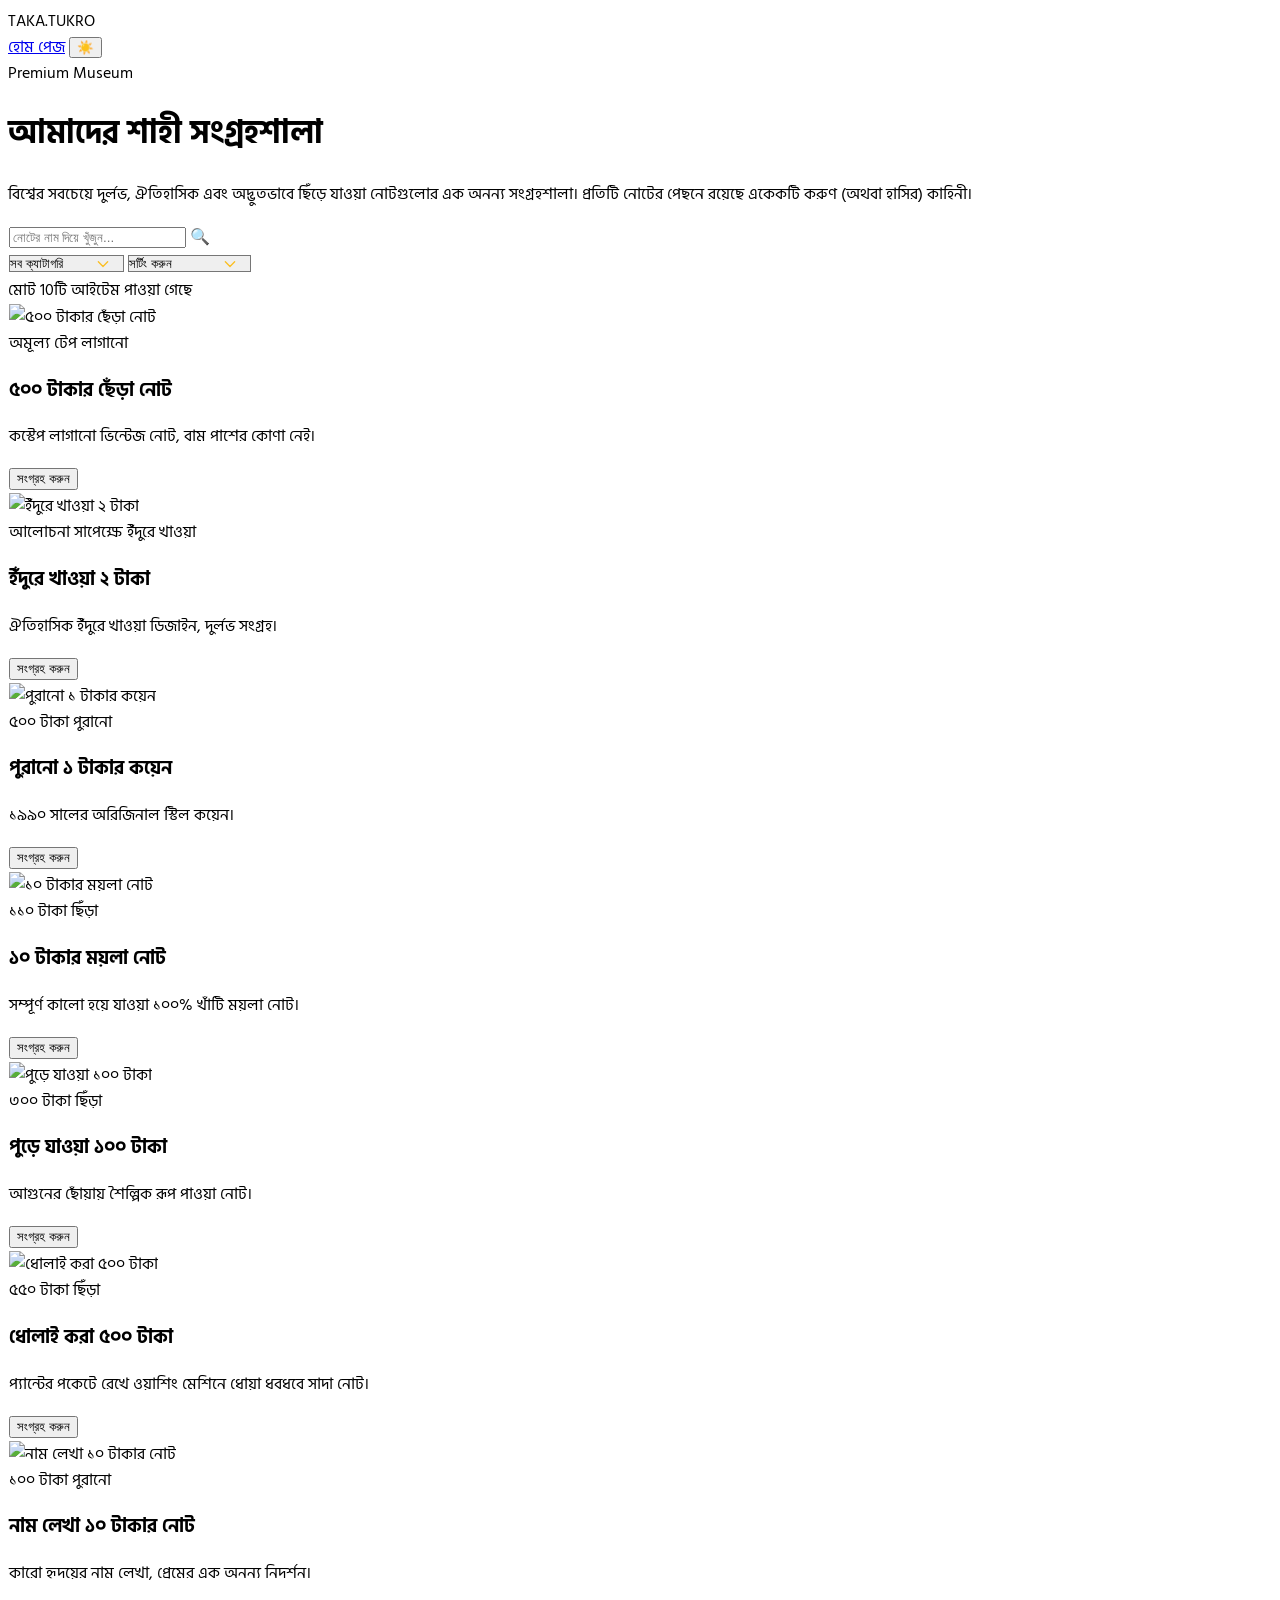
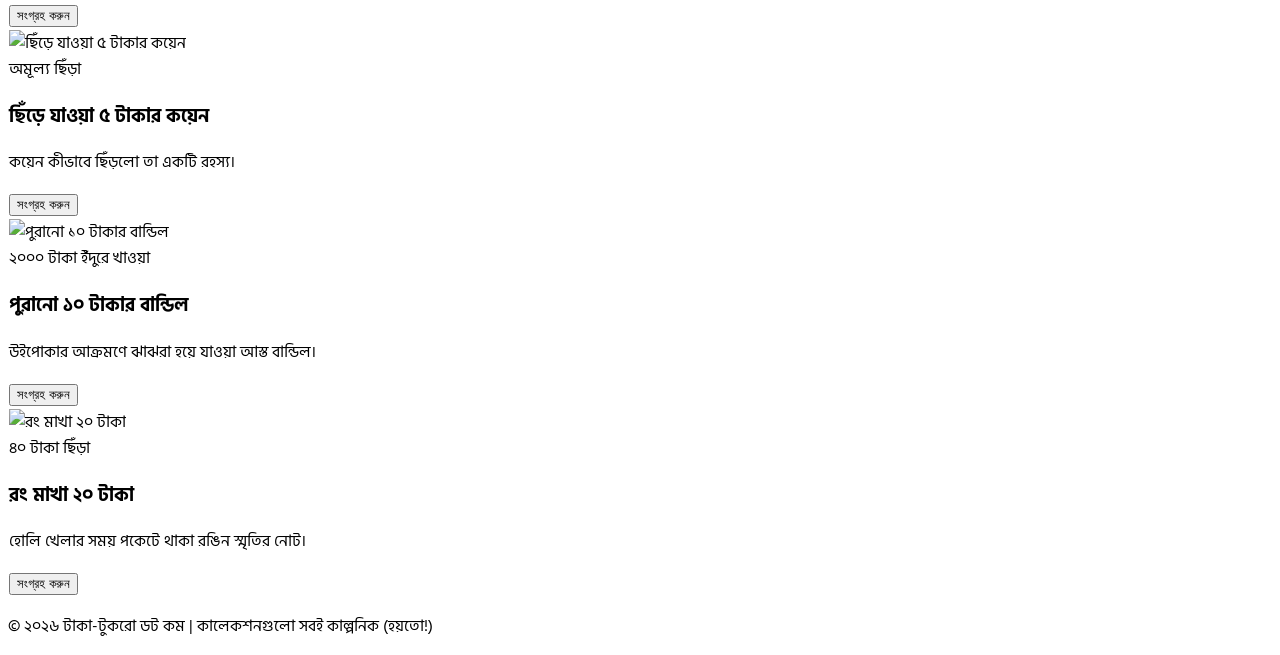
==== collection.html @ 0a69055e "search bar connect to collection" ====
<!doctype html>
<html lang="bn">
  <head>
    <meta charset="UTF-8" />
    <meta name="viewport" content="width=device-width, initial-scale=1.0" />
    <title>Taka Tukro - Collection</title>
    <script src="https://cdn.tailwindcss.com"></script>
    <link rel="stylesheet" href="style.css" />
    <style>
      @import url("https://fonts.googleapis.com/css2?family=Hind+Siliguri:wght@400;600;700&display=swap");
      body {
        font-family: "Hind Siliguri", sans-serif;
      }
    </style>
  </head>
  <body class="bg-[#0a0a0a] text-gray-200 transition-colors duration-300">
    <!-- Navigation -->
    <nav
      class="p-6 flex justify-between items-center border-b border-white/10 max-w-7xl mx-auto"
    >
      <div class="text-2xl font-bold tracking-tighter text-white">
        TAKA<span class="text-orange-500">.TUKRO</span>
      </div>
      <div class="flex items-center gap-6">
        <a
          href="index.html"
          class="hover:text-orange-500 transition text-sm font-medium"
          >হোম পেজ</a
        >
        <button
          id="theme-toggle"
          class="w-10 h-10 flex items-center justify-center rounded-full border border-white/10 hover:bg-white/10 transition text-xl"
          title="Toggle Theme"
        >
          ☀️
        </button>
      </div>
    </nav>

    <div class="max-w-7xl mx-auto p-8">
      <div class="mb-16 text-center">
        <span
          class="text-orange-500 font-bold uppercase tracking-widest text-xs"
          >Premium Museum</span
        >
        <h1 class="text-4xl md:text-5xl font-extrabold text-white mt-2 mb-4">
          আমাদের শাহী
          <span
            class="text-transparent bg-clip-text bg-gradient-to-r from-orange-400 to-red-600"
            >সংগ্রহশালা</span
          >
        </h1>
        <div class="w-24 h-1 bg-orange-500 mx-auto rounded-full"></div>
        <p
          class="text-gray-400 mt-6 max-w-xl mx-auto text-sm md:text-base leading-relaxed"
        >
          বিশ্বের সবচেয়ে দুর্লভ, ঐতিহাসিক এবং অদ্ভুতভাবে ছিঁড়ে যাওয়া নোটগুলোর এক
          অনন্য সংগ্রহশালা। প্রতিটি নোটের পেছনে রয়েছে একেকটি করুণ (অথবা হাসির)
          কাহিনী।
        </p>
      </div>

      <!-- Search and Filter Section -->
      <div
        class="mb-12 flex flex-col md:flex-row gap-4 items-center justify-between bg-white/5 p-6 rounded-2xl border border-white/10 glass-card"
      >
        <div class="relative w-full md:w-1/3">
          <input
            type="text"
            id="searchInput"
            placeholder="নোটের নাম দিয়ে খুঁজুন..."
            class="w-full bg-black/40 border border-white/10 rounded-xl px-4 py-3 pl-12 focus:border-orange-500 focus:ring-1 focus:ring-orange-500 outline-none transition text-white placeholder-gray-500"
          />
          <span class="absolute left-4 top-3.5 text-gray-500 text-xl">🔍</span>
        </div>

        <div class="flex flex-col md:flex-row gap-4 w-full md:w-auto">
          <select
            id="categoryFilter"
            class="bg-black/40 border border-white/10 rounded-xl px-6 py-3 focus:border-orange-500 outline-none transition text-gray-300 cursor-pointer hover:bg-black/60"
          >
            <option value="all" class="bg-gray-900">সব ক্যাটাগরি</option>
            <option value="ছিঁড়া">ছিঁড়া নোট</option>
            <option value="টেপ লাগানো">টেপ লাগানো</option>
            <option value="ইঁদুরে খাওয়া">ইঁদুরে খাওয়া</option>
            <option value="পুরানো">ঐতিহাসিক/পুরানো</option>
          </select>

          <select
            id="sortOrder"
            class="bg-black/40 border border-white/10 rounded-xl px-6 py-3 focus:border-orange-500 outline-none transition text-gray-300 cursor-pointer hover:bg-black/60"
          >
            <option value="default" class="bg-gray-900">সর্টিং করুন</option>
            <option value="lowToHigh">দাম: কম থেকে বেশি</option>
            <option value="highToLow">দাম: বেশি থেকে কম</option>
          </select>
        </div>
      </div>

      <!-- Results Count -->
      <div class="mb-6 text-gray-400 text-sm font-medium">
        মোট <span id="results-count" class="text-orange-500">০</span>টি আইটেম
        পাওয়া গেছে
      </div>

      <div
        id="collection-grid"
        class="grid grid-cols-1 sm:grid-cols-2 lg:grid-cols-3 xl:grid-cols-4 gap-6 md:gap-8"
      ></div>
    </div>

    <footer
      class="py-10 text-center border-t border-white/10 text-gray-500 mt-20"
    >
      <p>&copy; ২০২৬ টাকা-টুকরো ডট কম | কালেকশনগুলো সবই কাল্পনিক (হয়তো!)</p>
    </footer>

    <script src="script.js"></script>
    <script src="collection.js"></script>
  </body>
</html>
---- style.css ----
/* Custom Scrollbar */
::-webkit-scrollbar {
  width: 8px;
}
::-webkit-scrollbar-track {
  background: #0a0a0a;
}
::-webkit-scrollbar-thumb {
  background: #333;
  border-radius: 10px;
}
::-webkit-scrollbar-thumb:hover {
  background: #fbbf24;
}

/* Glass Card Effect */
.glass-card {
  background: rgba(255, 255, 255, 0.03);
  backdrop-filter: blur(10px);
  border: 1px solid rgba(255, 255, 255, 0.05);
  transition:
    transform 0.3s ease,
    box-shadow 0.3s ease;
}

.glass-card:hover {
  transform: translateY(-10px);
  box-shadow: 0 20px 40px rgba(0, 0, 0, 0.4);
  border-color: rgba(251, 191, 36, 0.3);
}

/* Owner Image Glow Animation */
.owner-glow {
  animation: glowing-border 3s infinite alternate;
}

@keyframes glowing-border {
  0% {
    box-shadow: 0 0 10px rgba(251, 191, 36, 0.4);
    border-color: #fbbf24;
  }
  100% {
    box-shadow:
      0 0 25px rgba(251, 191, 36, 0.8),
      0 0 50px rgba(245, 158, 11, 0.3);
    border-color: #f59e0b;
  }
}

/* Floating Advertisement Ticker */
.ad-ticker {
  background: #fbbf24;
  color: #000;
  overflow: hidden;
  white-space: nowrap;
  padding: 8px 0;
  font-size: 0.85rem;
  font-weight: 800;
  text-transform: uppercase;
  width: 100vw;
  position: relative;
  left: 50%;
  right: 50%;
  margin-left: -50vw;
  margin-right: -50vw;
}

.ad-ticker:hover {
  cursor: pointer;
}

.ad-ticker:hover .ad-content {
  animation-play-state: paused;
}

.ad-content {
  display: inline-block;
  animation: ad-scroll 35s linear infinite;
  will-change: transform;
}

@keyframes ad-scroll {
  0% {
    transform: translateX(100vw);
  }
  100% {
    transform: translateX(-100%);
  }
}

/* Custom Dropdown Styling */
select#filterDropdown {
  appearance: none;
  background-image: url("data:image/svg+xml,%3Csvg xmlns='http://www.w3.org/2000/svg' fill='none' viewBox='0 0 24 24' stroke='%23fbbf24'%3E%3Cpath stroke-linecap='round' stroke-linejoin='round' stroke-width='2' d='M19 9l-7 7-7-7'%3E%3C/path%3E%3C/svg%3E");
  background-repeat: no-repeat;
  background-position: right 1rem center;
  background-size: 1.5em;
  padding-right: 3rem;
}

select#filterDropdown option {
  background: #1a1a1a;
  color: white;
}

/* Light Mode Styles */
body.light-mode {
  background-color: #f8f9fa;
  color: #1a1a1a;
}

body.light-mode .text-white,
body.light-mode h1,
body.light-mode h2,
body.light-mode h3 {
  color: #1a1a1a;
}

body.light-mode .text-gray-400,
body.light-mode .text-gray-300 {
  color: #4b5563;
}

body.light-mode nav,
body.light-mode header,
body.light-mode footer,
body.light-mode .bg-gradient-to-r {
  background-color: #ffffff;
  border-color: rgba(0, 0, 0, 0.1);
  color: #1a1a1a;
}

body.light-mode .glass-card,
body.light-mode .bg-white\/5,
body.light-mode .bg-[#161616],
body.light-mode .bg-black\/50 {
  background: rgba(0, 0, 0, 0.03);
  border-color: rgba(0, 0, 0, 0.1);
  color: #1a1a1a;
}

body.light-mode input,
body.light-mode select {
  background-color: #f1f5f9;
  border-color: rgba(0, 0, 0, 0.1);
  color: #1a1a1a;
}

body.light-mode .border-white\/10,
body.light-mode .border-white\/20 {
  border-color: rgba(0, 0, 0, 0.1);
}

/* Animations */
@keyframes fadeIn {
  from {
    opacity: 0;
    transform: translateY(20px);
  }
  to {
    opacity: 1;
    transform: translateY(0);
  }
}

.animate-fadeIn {
  animation: fadeIn 0.6s cubic-bezier(0.16, 1, 0.3, 1) forwards;
}

/* Custom Select Appearance */
select {
  background-image: url("data:image/svg+xml,%3Csvg xmlns='http://www.w3.org/2000/svg' fill='none' viewBox='0 0 24 24' stroke='%23fbbf24'%3E%3Cpath stroke-linecap='round' stroke-linejoin='round' stroke-width='2' d='M19 9l-7 7-7-7'%3E%3C/path%3E%3C/svg%3E");
  background-repeat: no-repeat;
  background-position: right 0.75rem center;
  background-size: 1rem;
  padding-right: 2.5rem !important;
  appearance: none;
}
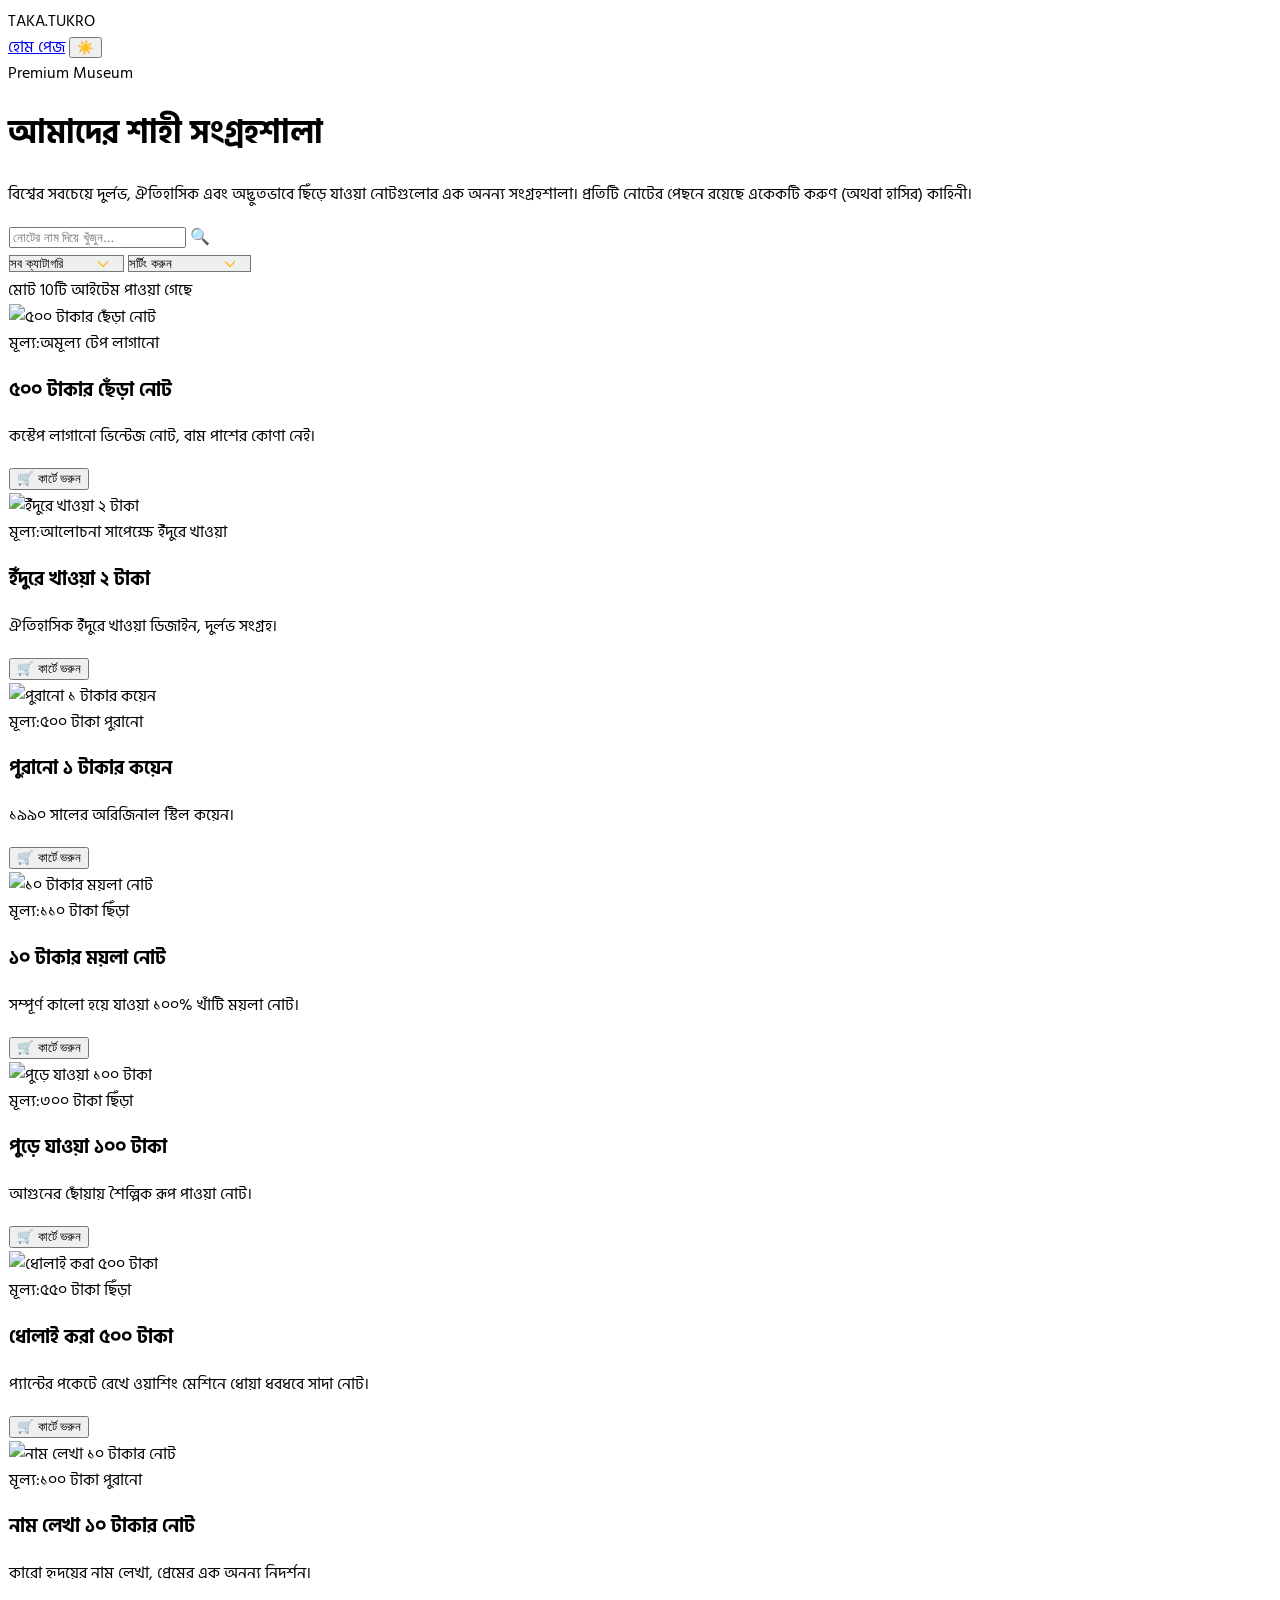
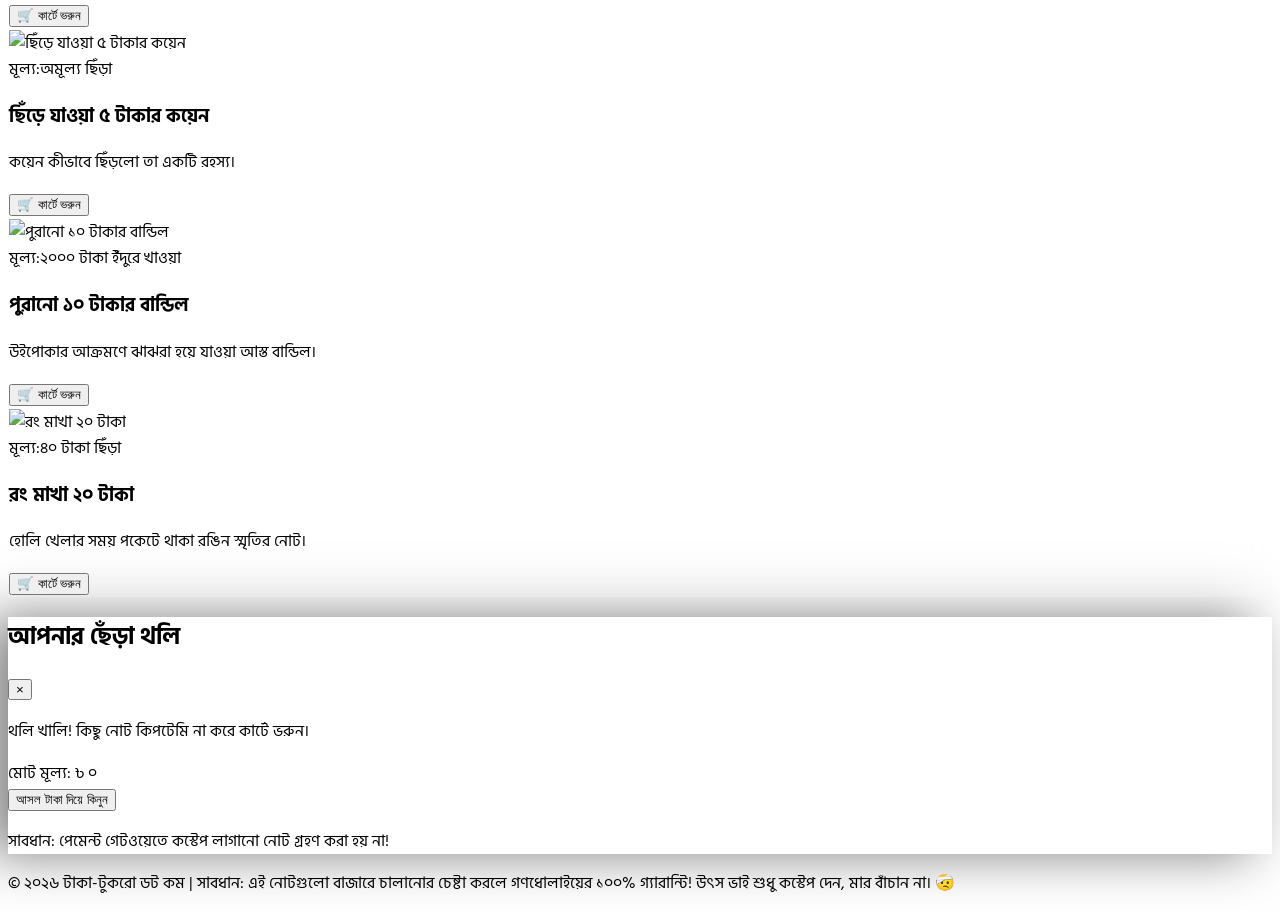
==== commit 8df133b7: "cart added" ====
--- a/collection.html
+++ b/collection.html
@@ -109,10 +109,50 @@
       ></div>
     </div>
 
+    <!-- Cart Sidebar/Drawer -->
+    <div
+      id="cart-drawer"
+      class="fixed right-0 top-0 h-full w-80 bg-black/95 backdrop-blur-xl border-l border-white/10 z-[60] transform translate-x-full transition-transform duration-500 p-6 flex flex-col"
+    >
+      <div class="flex justify-between items-center mb-8">
+        <h2 class="text-xl font-bold text-white">আপনার ছেঁড়া থলি</h2>
+        <button
+          onclick="toggleCart()"
+          class="text-2xl text-gray-400 hover:text-white"
+        >
+          &times;
+        </button>
+      </div>
+      <div id="cart-items" class="flex-grow overflow-y-auto space-y-4 mb-6">
+        <p class="text-gray-500 text-center py-10 italic">
+          থলি খালি! কিছু নোট কিপটেমি না করে কার্টে ভরুন।
+        </p>
+      </div>
+      <div class="border-t border-white/10 pt-6">
+        <div class="flex justify-between mb-4">
+          <span class="text-gray-400">মোট মূল্য:</span>
+          <span id="cart-total" class="text-orange-500 font-bold">৳ ০</span>
+        </div>
+        <button
+          onclick="checkoutCart()"
+          class="w-full py-4 bg-orange-500 text-black font-black rounded-xl hover:bg-orange-400 transition shadow-[0_0_20px_rgba(249,115,22,0.2)]"
+        >
+          আসল টাকা দিয়ে কিনুন
+        </button>
+        <p class="text-[10px] text-gray-500 mt-3 text-center italic">
+          সাবধান: পেমেন্ট গেটওয়েতে কস্টেপ লাগানো নোট গ্রহণ করা হয় না!
+        </p>
+      </div>
+    </div>
+
     <footer
       class="py-10 text-center border-t border-white/10 text-gray-500 mt-20"
     >
-      <p>&copy; ২০২৬ টাকা-টুকরো ডট কম | কালেকশনগুলো সবই কাল্পনিক (হয়তো!)</p>
+      <p>
+        &copy; ২০২৬ টাকা-টুকরো ডট কম | সাবধান: এই নোটগুলো বাজারে চালানোর চেষ্টা
+        করলে গণধোলাইয়ের ১০০% গ্যারান্টি! উৎস ভাই শুধু কস্টেপ দেন, মার বাঁচান না।
+        🤕
+      </p>
     </footer>
 
     <script src="script.js"></script>
--- a/style.css
+++ b/style.css
@@ -176,3 +176,13 @@
   padding-right: 2.5rem !important;
   appearance: none;
 }
+
+/* Cart Drawer Custom Styles */
+#cart-drawer {
+  box-shadow: -20px 0 50px rgba(0, 0, 0, 0.5);
+}
+
+/* Price badge hover animation */
+.glass-card:hover .absolute.top-4.right-4 {
+  transform: scale(1.1) rotate(-5deg);
+}
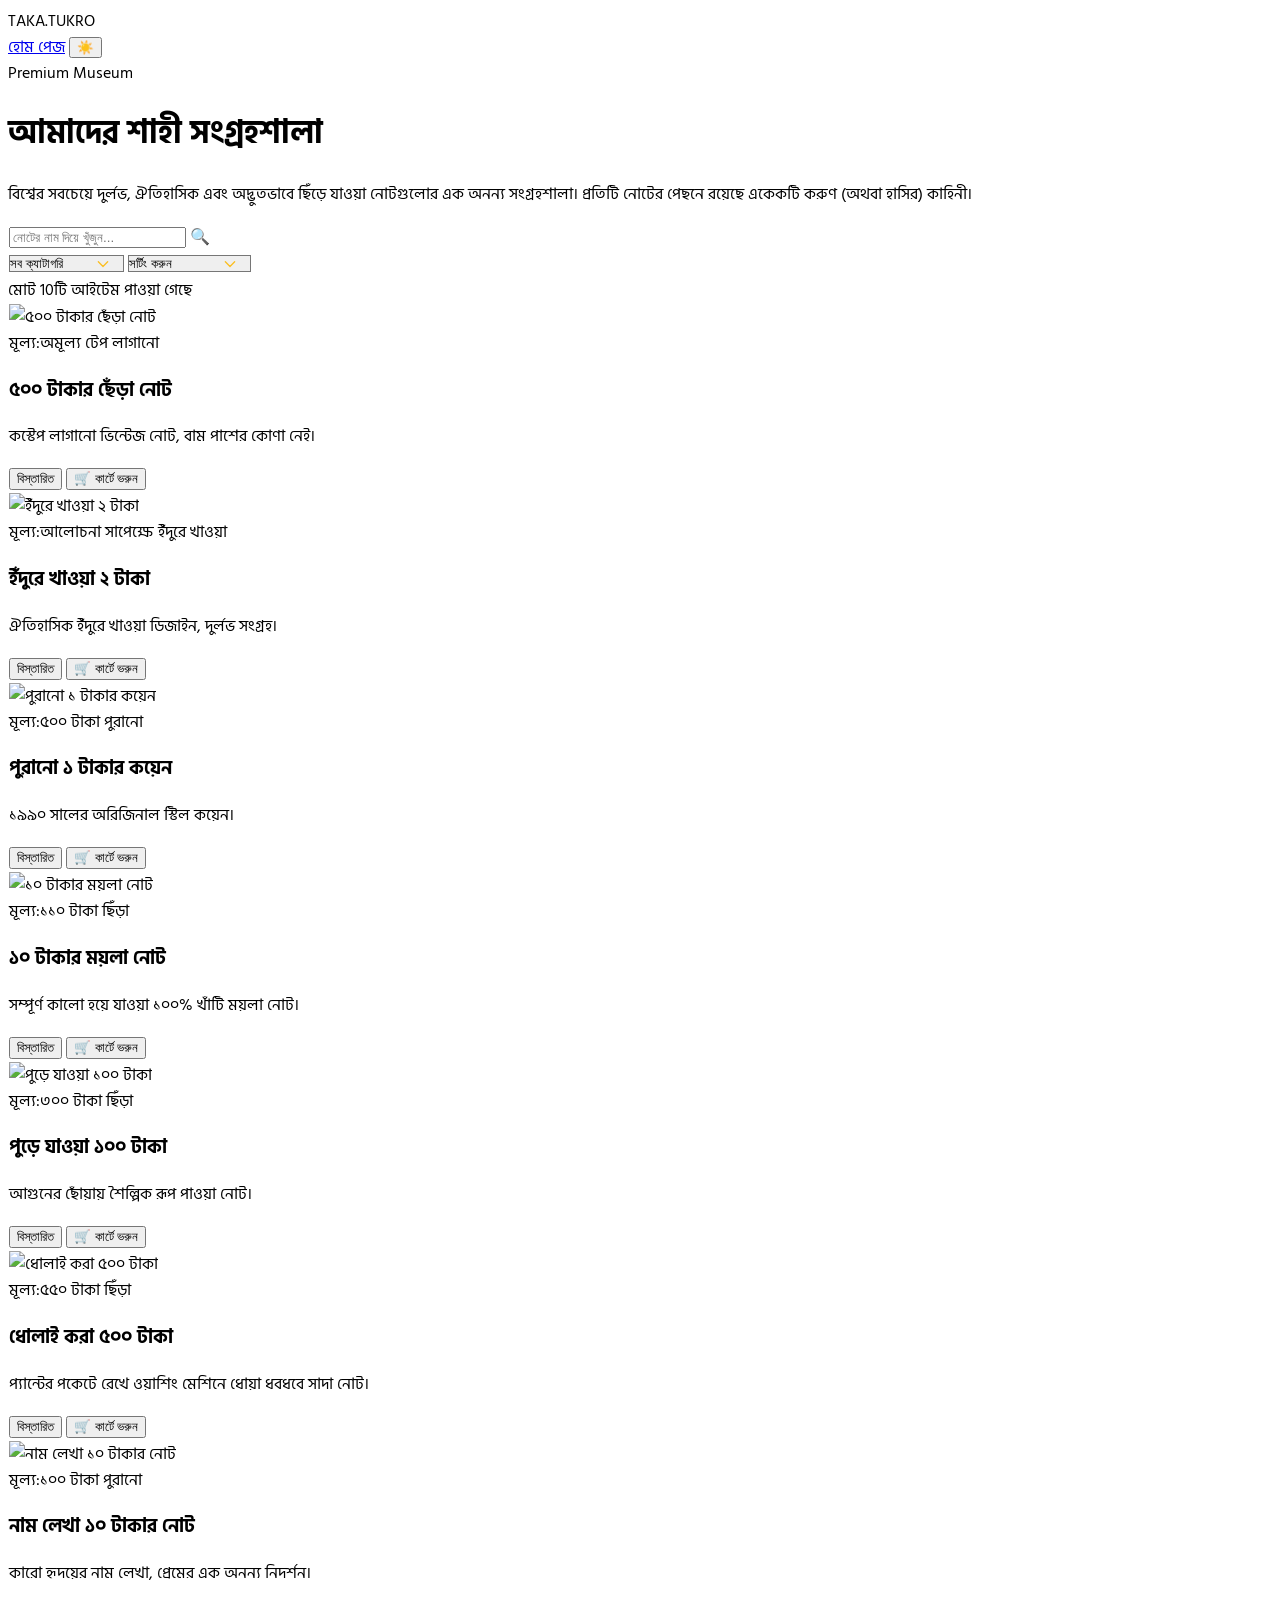
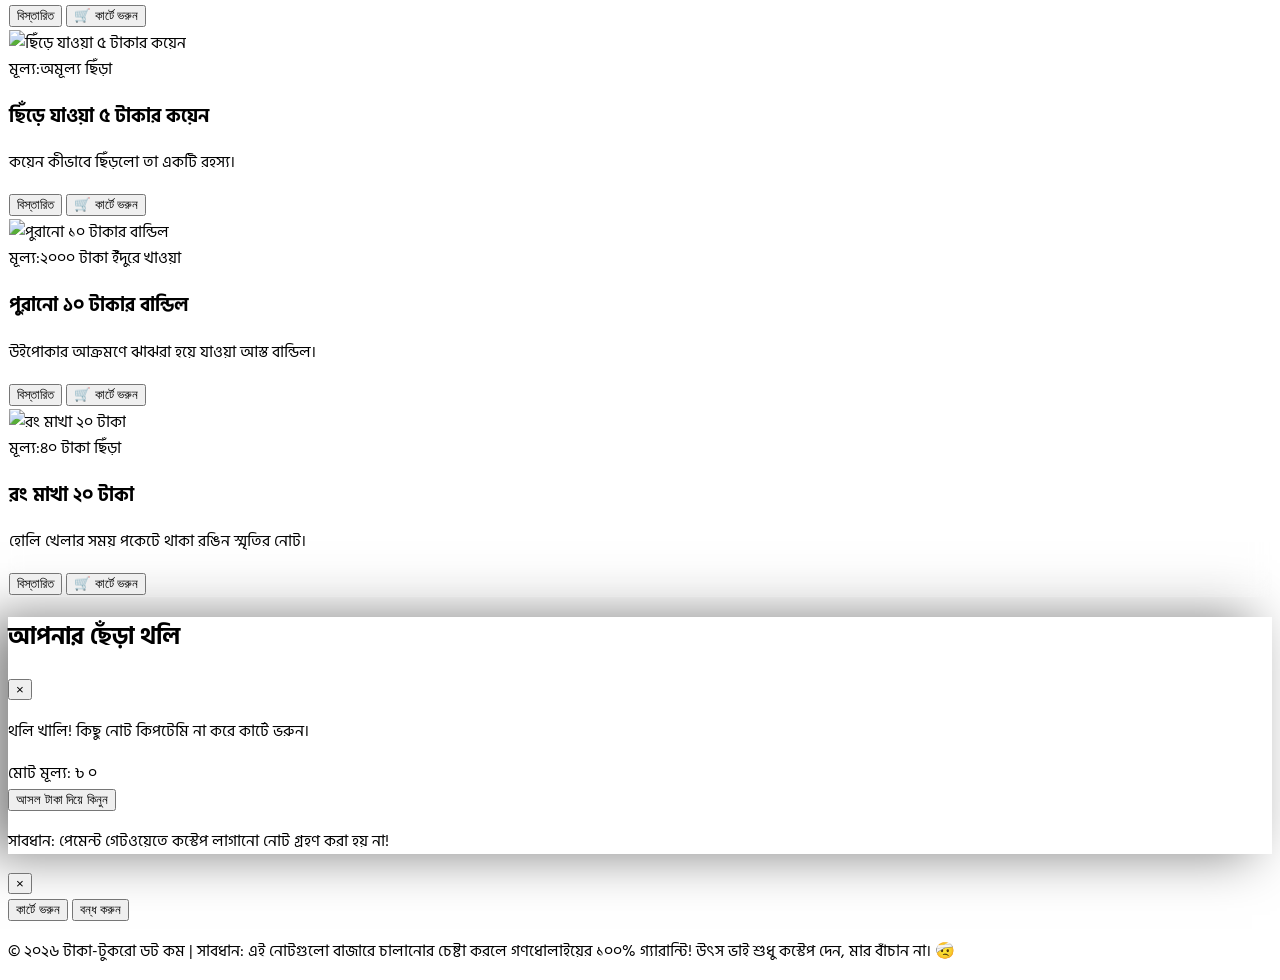
==== commit a02ec1e4: "details added" ====
--- a/collection.html
+++ b/collection.html
@@ -145,6 +145,40 @@
       </div>
     </div>
 
+    <!-- Details Modal -->
+    <div
+      id="details-modal"
+      class="fixed inset-0 bg-black/90 backdrop-blur-md z-[100] hidden flex items-center justify-center p-6"
+    >
+      <div
+        class="bg-gray-900 border border-white/10 rounded-3xl max-w-lg w-full p-8 relative shadow-2xl animate-fadeIn"
+      >
+        <button
+          onclick="closeDetailsModal()"
+          class="absolute top-4 right-4 text-gray-400 hover:text-white text-3xl transition"
+        >
+          &times;
+        </button>
+        <div id="details-content" class="text-center">
+          <!-- Content will be injected by JS -->
+        </div>
+        <div class="mt-8 pt-6 border-t border-white/5 flex gap-4">
+          <button
+            id="modal-add-btn"
+            class="flex-grow py-3 bg-orange-500 text-black font-bold rounded-xl hover:bg-orange-400 transition"
+          >
+            কার্টে ভরুন
+          </button>
+          <button
+            onclick="closeDetailsModal()"
+            class="px-6 py-3 bg-white/5 text-white font-bold rounded-xl hover:bg-white/10 transition"
+          >
+            বন্ধ করুন
+          </button>
+        </div>
+      </div>
+    </div>
+
     <footer
       class="py-10 text-center border-t border-white/10 text-gray-500 mt-20"
     >
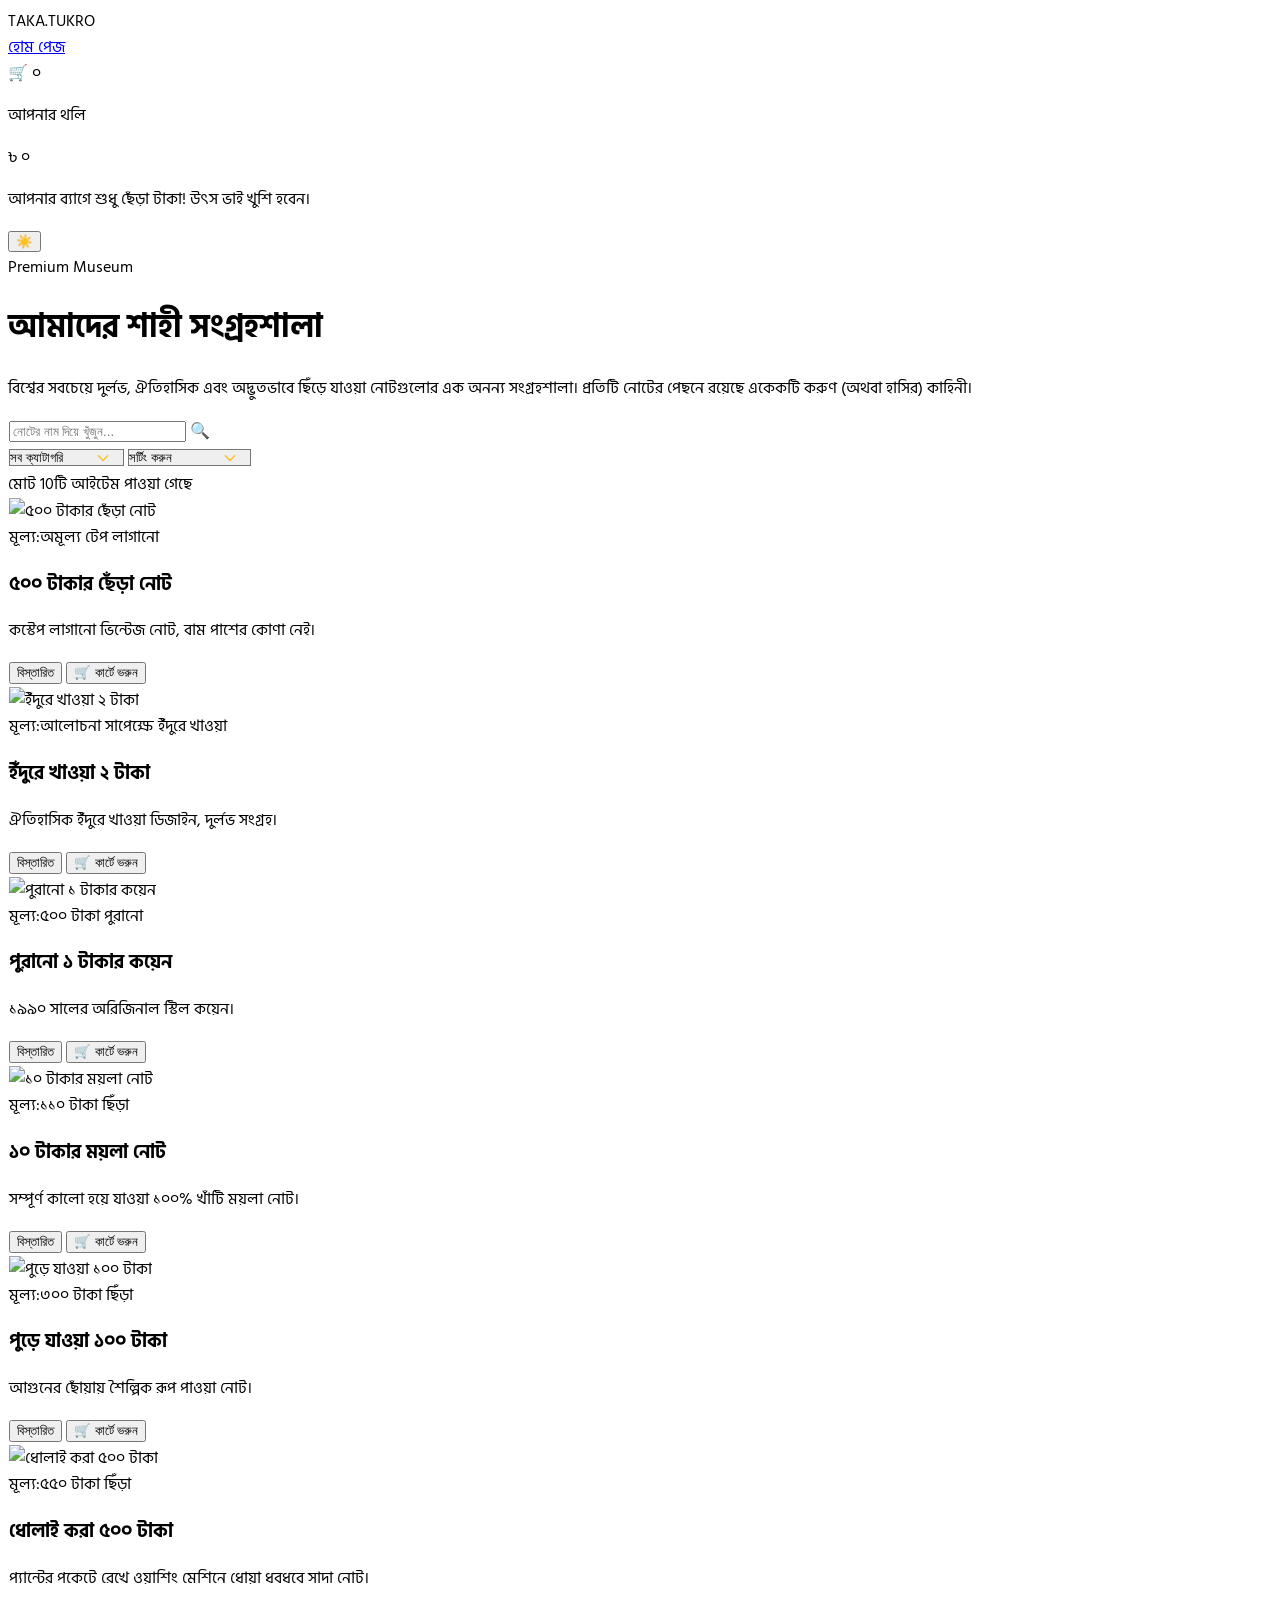
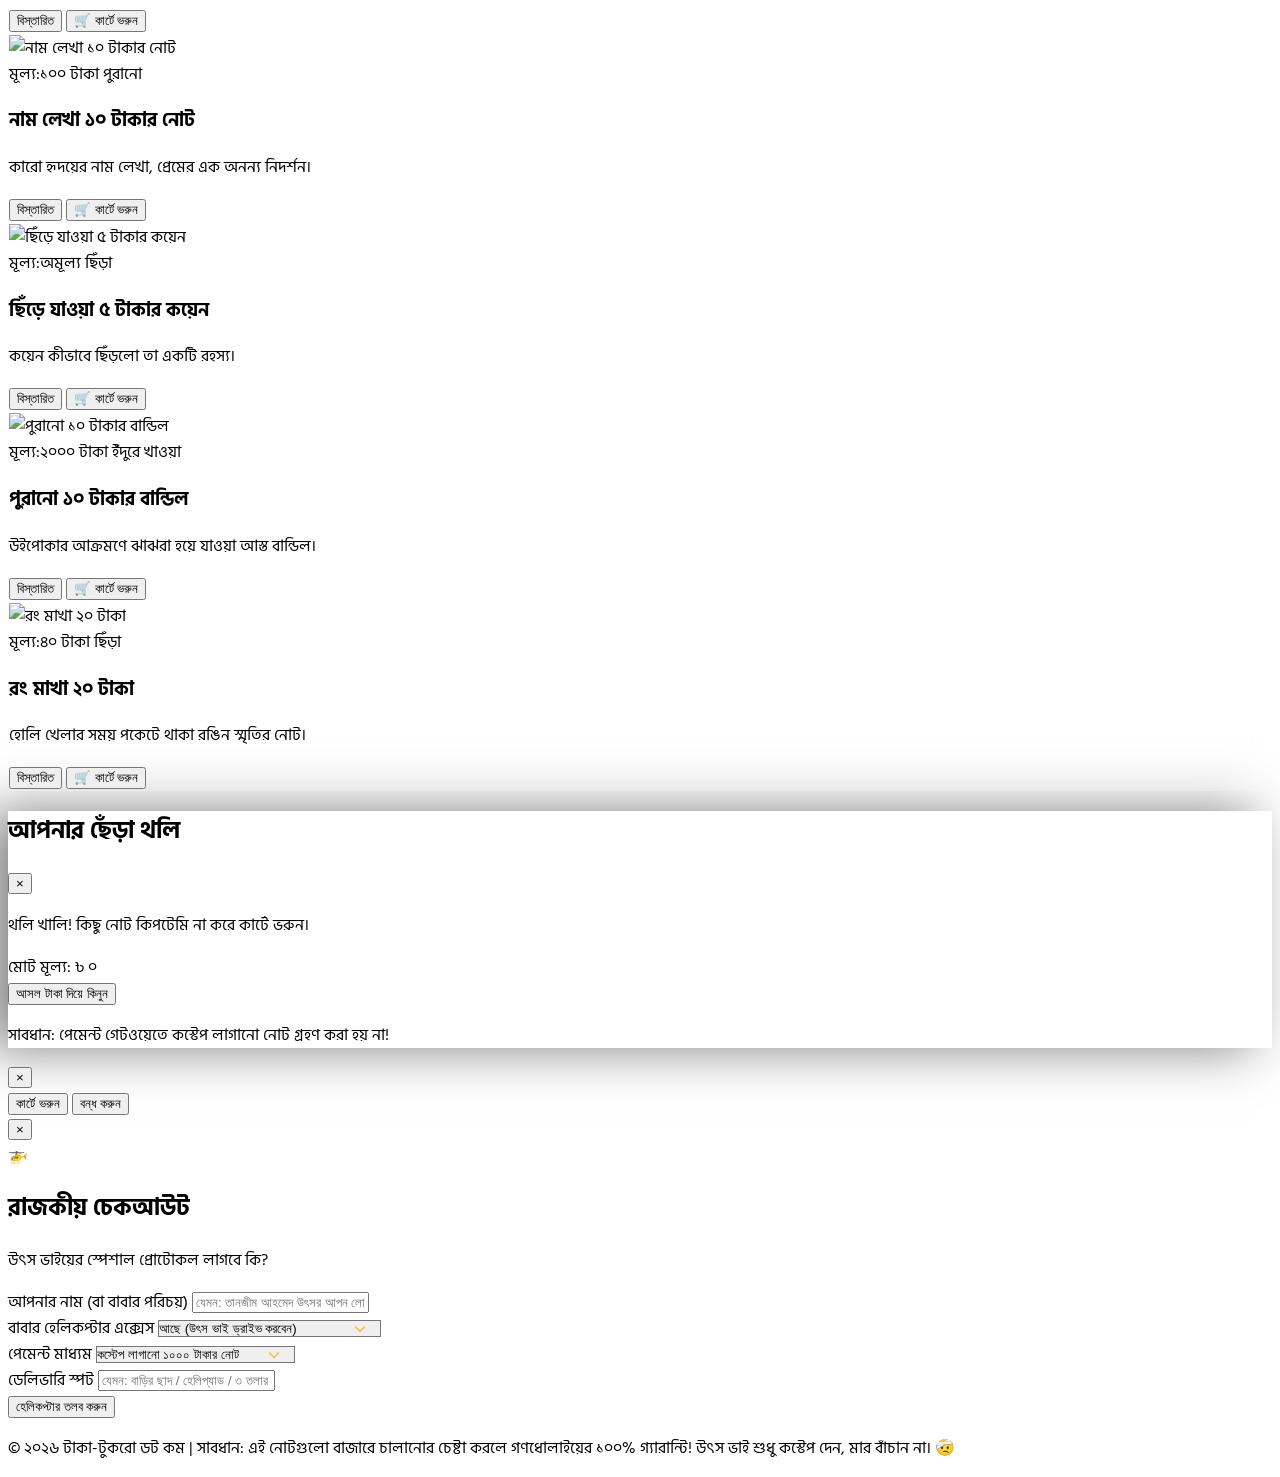
==== commit c79f39fc: "cart option added and fixed" ====
--- a/collection.html
+++ b/collection.html
@@ -27,6 +27,38 @@
           class="hover:text-orange-500 transition text-sm font-medium"
           >হোম পেজ</a
         >
+
+        <!-- Cart Status in Nav -->
+        <div
+          class="flex items-center gap-3 bg-white/5 px-4 py-2 rounded-full border border-white/10 cursor-pointer hover:bg-white/10 transition group relative"
+          onclick="toggleCart()"
+        >
+          <div class="relative">
+            <span class="text-xl">🛒</span>
+            <span
+              id="cart-count"
+              class="absolute -top-2 -right-2 bg-orange-600 text-white text-[10px] w-5 h-5 flex items-center justify-center rounded-full font-bold group-hover:scale-110 transition"
+              >০</span
+            >
+          </div>
+          <div class="hidden sm:block leading-none">
+            <p
+              class="text-[9px] text-gray-500 uppercase font-black tracking-widest mb-0.5"
+            >
+              আপনার থলি
+            </p>
+            <p id="nav-total" class="text-xs font-bold text-orange-500">৳ ০</p>
+          </div>
+          <!-- Cart Tooltip -->
+          <div
+            class="absolute top-12 right-0 w-64 bg-gray-900 border border-white/10 p-4 rounded-xl shadow-2xl hidden group-hover:block z-50"
+          >
+            <p class="text-xs text-gray-400">
+              আপনার ব্যাগে শুধু ছেঁড়া টাকা! উৎস ভাই খুশি হবেন।
+            </p>
+          </div>
+        </div>
+
         <button
           id="theme-toggle"
           class="w-10 h-10 flex items-center justify-center rounded-full border border-white/10 hover:bg-white/10 transition text-xl"
@@ -179,6 +211,96 @@
       </div>
     </div>
 
+    <!-- Checkout Modal -->
+    <div
+      id="checkout-modal"
+      class="fixed inset-0 bg-black/90 backdrop-blur-md z-[110] hidden flex items-center justify-center p-6 overflow-y-auto"
+    >
+      <div
+        class="bg-gray-900 border border-orange-500/30 rounded-3xl max-w-lg w-full p-8 relative shadow-2xl animate-fadeIn my-auto"
+      >
+        <button
+          onclick="closeCheckoutModal()"
+          class="absolute top-4 right-4 text-gray-400 hover:text-white text-3xl transition"
+        >
+          &times;
+        </button>
+        <div class="text-center mb-6">
+          <span class="text-4xl">🚁</span>
+          <h2 class="text-2xl font-bold text-white mt-2">রাজকীয় চেকআউট</h2>
+          <p class="text-gray-400 text-sm italic">
+            উৎস ভাইয়ের স্পেশাল প্রোটোকল লাগবে কি?
+          </p>
+        </div>
+        <form
+          id="checkout-form"
+          onsubmit="submitCheckoutForm(event)"
+          class="space-y-4"
+        >
+          <div>
+            <label class="block text-xs font-medium text-gray-400 mb-1"
+              >আপনার নাম (বা বাবার পরিচয়)</label
+            >
+            <input
+              type="text"
+              required
+              placeholder="যেমন: তানজীম আহমেদ উৎসর আপন লোক"
+              class="w-full bg-black/50 border border-white/10 rounded-xl px-4 py-3 focus:border-orange-500 outline-none transition text-white text-sm"
+            />
+          </div>
+          <div>
+            <label class="block text-xs font-medium text-gray-400 mb-1"
+              >বাবার হেলিকপ্টার এক্সেস</label
+            >
+            <select
+              required
+              class="w-full bg-black/50 border border-white/10 rounded-xl px-4 py-3 focus:border-orange-500 outline-none transition text-gray-300 text-sm"
+            >
+              <option value="yes">আছে (উৎস ভাই ড্রাইভ করবেন)</option>
+              <option value="gift">নাই, কিন্তু উৎস ভাই গিফট করবে বলছেন</option>
+              <option value="no">নাই (আমি অনেক গরিব, রিকশায় পাঠাইয়েন)</option>
+            </select>
+          </div>
+          <div>
+            <label class="block text-xs font-medium text-gray-400 mb-1"
+              >পেমেন্ট মাধ্যম</label
+            >
+            <select
+              required
+              class="w-full bg-black/50 border border-white/10 rounded-xl px-4 py-3 focus:border-orange-500 outline-none transition text-gray-300 text-sm"
+            >
+              <option value="tape" class="bg-gray-900">
+                কস্টেপ লাগানো ১০০০ টাকার নোট
+              </option>
+              <option value="bite" class="bg-gray-900">
+                বিলাতি কুত্তায় কামড়ানো ৫০০ টাকা
+              </option>
+              <option value="real" class="bg-gray-900">
+                আসল টাকা (সরি, আমি অনেক বোরিং)
+              </option>
+            </select>
+          </div>
+          <div>
+            <label class="block text-xs font-medium text-gray-400 mb-1"
+              >ডেলিভারি স্পট</label
+            >
+            <input
+              type="text"
+              required
+              placeholder="যেমন: বাড়ির ছাদ / হেলিপ্যাড / ৩ তলার জানালা"
+              class="w-full bg-black/50 border border-white/10 rounded-xl px-4 py-3 focus:border-orange-500 outline-none transition text-white text-sm"
+            />
+          </div>
+          <button
+            type="submit"
+            class="w-full py-4 bg-orange-500 text-black font-black rounded-xl hover:bg-orange-400 transition shadow-[0_0_20px_rgba(249,115,22,0.3)] mt-4"
+          >
+            হেলিকপ্টার তলব করুন
+          </button>
+        </form>
+      </div>
+    </div>
+
     <footer
       class="py-10 text-center border-t border-white/10 text-gray-500 mt-20"
     >
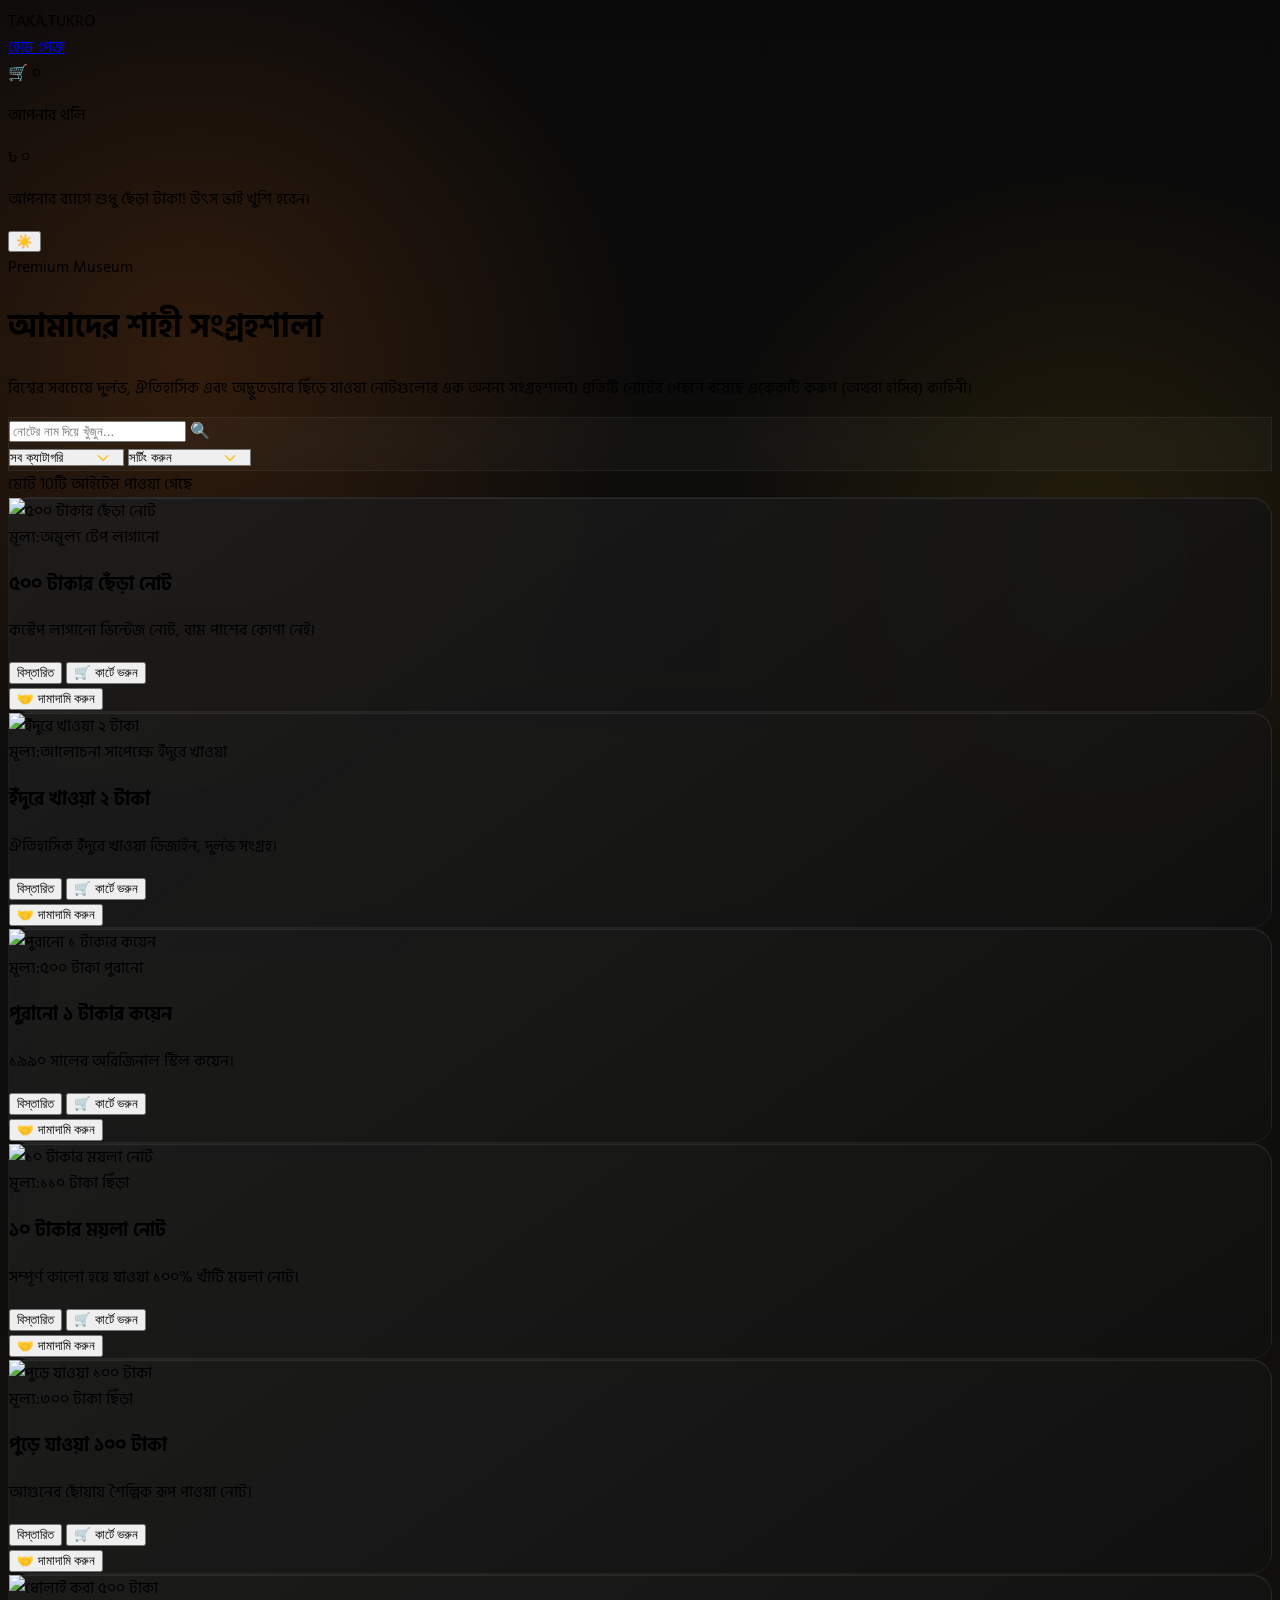
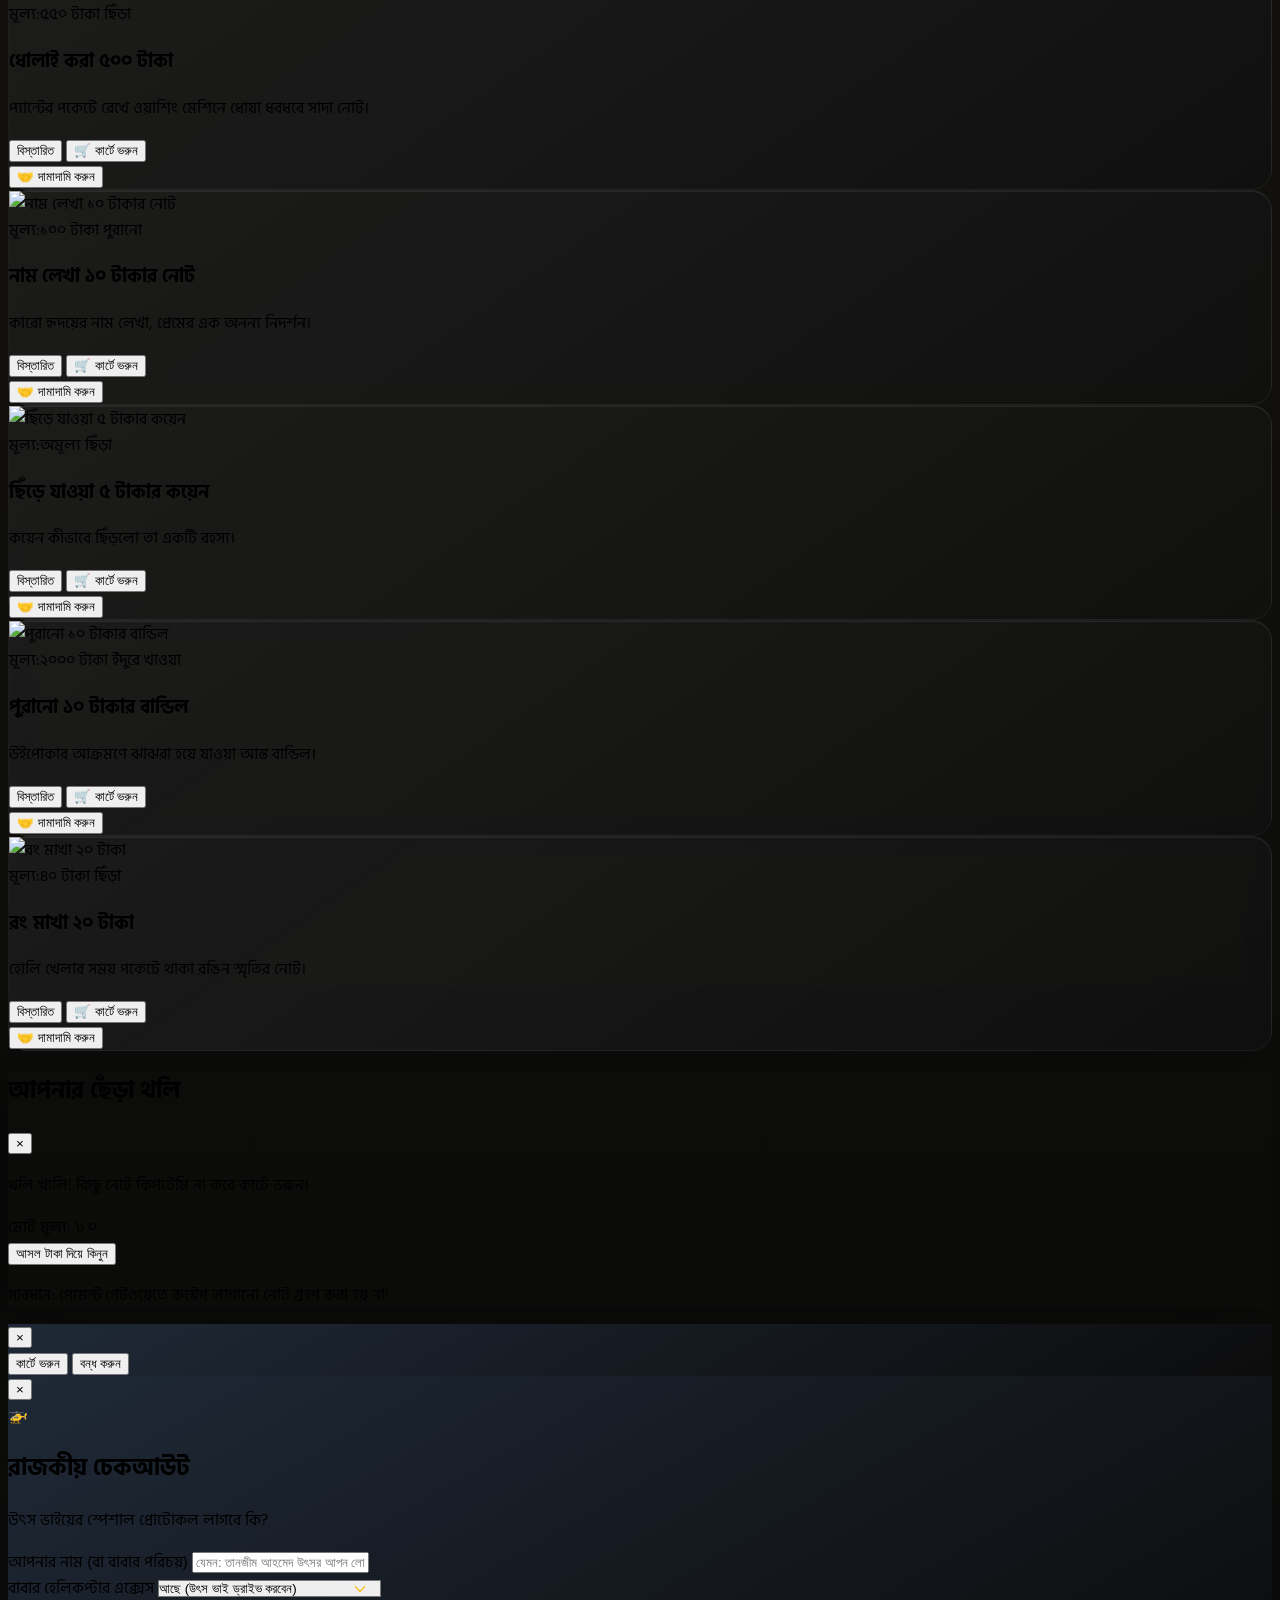
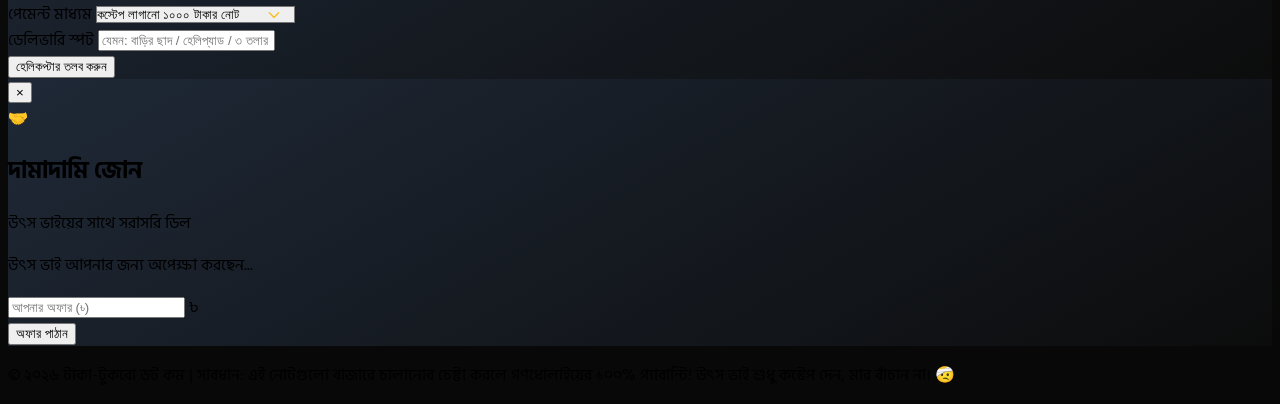
==== commit e8247e8b: "Haggling section added" ====
--- a/collection.html
+++ b/collection.html
@@ -16,12 +16,12 @@
   <body class="bg-[#0a0a0a] text-gray-200 transition-colors duration-300">
     <!-- Navigation -->
     <nav
-      class="p-6 flex justify-between items-center border-b border-white/10 max-w-7xl mx-auto"
+      class="sticky top-0 z-50 px-4 sm:px-6 py-4 flex justify-between items-center border-b border-white/10 max-w-7xl mx-auto bg-black/70 backdrop-blur-xl"
     >
       <div class="text-2xl font-bold tracking-tighter text-white">
         TAKA<span class="text-orange-500">.TUKRO</span>
       </div>
-      <div class="flex items-center gap-6">
+      <div class="flex items-center gap-3 sm:gap-6">
         <a
           href="index.html"
           class="hover:text-orange-500 transition text-sm font-medium"
@@ -69,8 +69,8 @@
       </div>
     </nav>
 
-    <div class="max-w-7xl mx-auto p-8">
-      <div class="mb-16 text-center">
+    <div class="max-w-7xl mx-auto px-4 sm:px-6 lg:px-8 py-10">
+      <div class="mb-12 md:mb-16 text-center">
         <span
           class="text-orange-500 font-bold uppercase tracking-widest text-xs"
           >Premium Museum</span
@@ -84,7 +84,7 @@
         </h1>
         <div class="w-24 h-1 bg-orange-500 mx-auto rounded-full"></div>
         <p
-          class="text-gray-400 mt-6 max-w-xl mx-auto text-sm md:text-base leading-relaxed"
+          class="text-gray-400 mt-6 max-w-2xl mx-auto text-sm md:text-base leading-relaxed"
         >
           বিশ্বের সবচেয়ে দুর্লভ, ঐতিহাসিক এবং অদ্ভুতভাবে ছিঁড়ে যাওয়া নোটগুলোর এক
           অনন্য সংগ্রহশালা। প্রতিটি নোটের পেছনে রয়েছে একেকটি করুণ (অথবা হাসির)
@@ -94,7 +94,7 @@
 
       <!-- Search and Filter Section -->
       <div
-        class="mb-12 flex flex-col md:flex-row gap-4 items-center justify-between bg-white/5 p-6 rounded-2xl border border-white/10 glass-card"
+        class="mb-10 flex flex-col md:flex-row gap-4 items-center justify-between bg-white/5 p-4 sm:p-6 rounded-2xl border border-white/10 glass-card shadow-2xl shadow-black/20"
       >
         <div class="relative w-full md:w-1/3">
           <input
@@ -137,7 +137,7 @@
 
       <div
         id="collection-grid"
-        class="grid grid-cols-1 sm:grid-cols-2 lg:grid-cols-3 xl:grid-cols-4 gap-6 md:gap-8"
+          class="grid grid-cols-1 sm:grid-cols-2 lg:grid-cols-3 xl:grid-cols-4 gap-6 md:gap-8"
       ></div>
     </div>
 
@@ -180,10 +180,10 @@
     <!-- Details Modal -->
     <div
       id="details-modal"
-      class="fixed inset-0 bg-black/90 backdrop-blur-md z-[100] hidden flex items-center justify-center p-6"
-    >
-      <div
-        class="bg-gray-900 border border-white/10 rounded-3xl max-w-lg w-full p-8 relative shadow-2xl animate-fadeIn"
+      class="fixed inset-0 bg-black/90 backdrop-blur-md z-[100] hidden flex items-center justify-center p-6 overflow-y-auto"
+    >
+      <div
+        class="bg-gray-900 border border-white/10 rounded-3xl max-w-lg w-full p-8 relative shadow-2xl animate-fadeIn my-auto"
       >
         <button
           onclick="closeDetailsModal()"
@@ -301,6 +301,58 @@
       </div>
     </div>
 
+    <!-- Haggle Modal -->
+    <div
+      id="haggle-modal"
+      aria-hidden="true"
+      class="fixed inset-0 bg-black/95 backdrop-blur-xl z-[120] hidden items-center justify-center p-4 sm:p-6"
+    >
+      <div
+        class="bg-gray-900 border-2 border-yellow-500/80 rounded-3xl max-w-md w-full p-5 sm:p-8 relative shadow-[0_0_50px_rgba(234,179,8,0.3)] animate-fadeIn"
+      >
+        <button
+          onclick="closeHaggleModal()"
+          class="absolute top-4 right-4 text-gray-400 hover:text-white text-3xl transition"
+        >
+          &times;
+        </button>
+        <div class="text-center mb-6">
+          <span class="text-4xl">🤝</span>
+          <h2 class="text-2xl font-bold text-white mt-2">দামাদামি জোন</h2>
+          <p
+            class="text-yellow-500 text-xs font-bold uppercase tracking-widest mt-1"
+          >
+            উৎস ভাইয়ের সাথে সরাসরি ডিল
+          </p>
+        </div>
+        <div
+          id="haggle-chat"
+          class="bg-black/50 rounded-2xl p-4 h-56 overflow-y-auto mb-6 text-sm space-y-3 border border-white/5 scroll-smooth"
+        >
+          <p class="text-gray-400 italic">
+            উৎস ভাই আপনার জন্য অপেক্ষা করছেন...
+          </p>
+        </div>
+        <div class="space-y-4">
+          <div class="relative">
+            <input
+              type="number"
+              id="haggle-offer"
+              placeholder="আপনার অফার (৳)"
+              class="w-full bg-black/50 border border-white/10 rounded-xl px-4 py-3 focus:border-yellow-500 outline-none transition text-white pr-12"
+            />
+            <span class="absolute right-4 top-3.5 text-gray-500">৳</span>
+          </div>
+          <button
+            onclick="submitHaggle()"
+            class="w-full py-4 bg-yellow-500 text-black font-black rounded-xl hover:bg-yellow-400 transition shadow-lg shadow-yellow-500/20"
+          >
+            অফার পাঠান
+          </button>
+        </div>
+      </div>
+    </div>
+
     <footer
       class="py-10 text-center border-t border-white/10 text-gray-500 mt-20"
     >
--- a/style.css
+++ b/style.css
@@ -151,6 +151,67 @@
   border-color: rgba(0, 0, 0, 0.1);
 }
 
+/* Collection page polish */
+body {
+  background:
+    radial-gradient(circle at 15% 10%, rgba(249, 115, 22, 0.16), transparent 28rem),
+    radial-gradient(circle at 85% 15%, rgba(234, 179, 8, 0.1), transparent 24rem),
+    linear-gradient(180deg, #0a0a0a 0%, #11100d 48%, #080808 100%);
+  min-height: 100vh;
+}
+
+#collection-grid .glass-card {
+  position: relative;
+  isolation: isolate;
+  border-radius: 1.25rem;
+  background:
+    linear-gradient(145deg, rgba(255, 255, 255, 0.075), rgba(255, 255, 255, 0.025)),
+    rgba(10, 10, 10, 0.84);
+  box-shadow: inset 0 1px 0 rgba(255, 255, 255, 0.08);
+}
+
+#collection-grid .glass-card::before {
+  content: "";
+  position: absolute;
+  inset: 0;
+  z-index: -1;
+  border-radius: inherit;
+  background: linear-gradient(135deg, rgba(249, 115, 22, 0.18), transparent 42%, rgba(234, 179, 8, 0.12));
+  opacity: 0;
+  transition: opacity 0.3s ease;
+}
+
+#collection-grid .glass-card:hover::before {
+  opacity: 1;
+}
+
+#details-modal > div,
+#checkout-modal > div,
+#haggle-modal > div {
+  background:
+    linear-gradient(150deg, rgba(31, 41, 55, 0.98), rgba(12, 12, 12, 0.98)),
+    #111827;
+}
+
+#haggle-chat p,
+#haggle-chat div {
+  animation: fadeIn 0.22s ease both;
+}
+
+#haggle-offer:focus {
+  box-shadow: 0 0 0 4px rgba(234, 179, 8, 0.16);
+}
+
+@media (max-width: 640px) {
+  #cart-drawer {
+    width: min(100vw, 22rem);
+  }
+
+  #collection-grid .glass-card:hover {
+    transform: translateY(-4px);
+  }
+}
+
 /* Animations */
 @keyframes fadeIn {
   from {
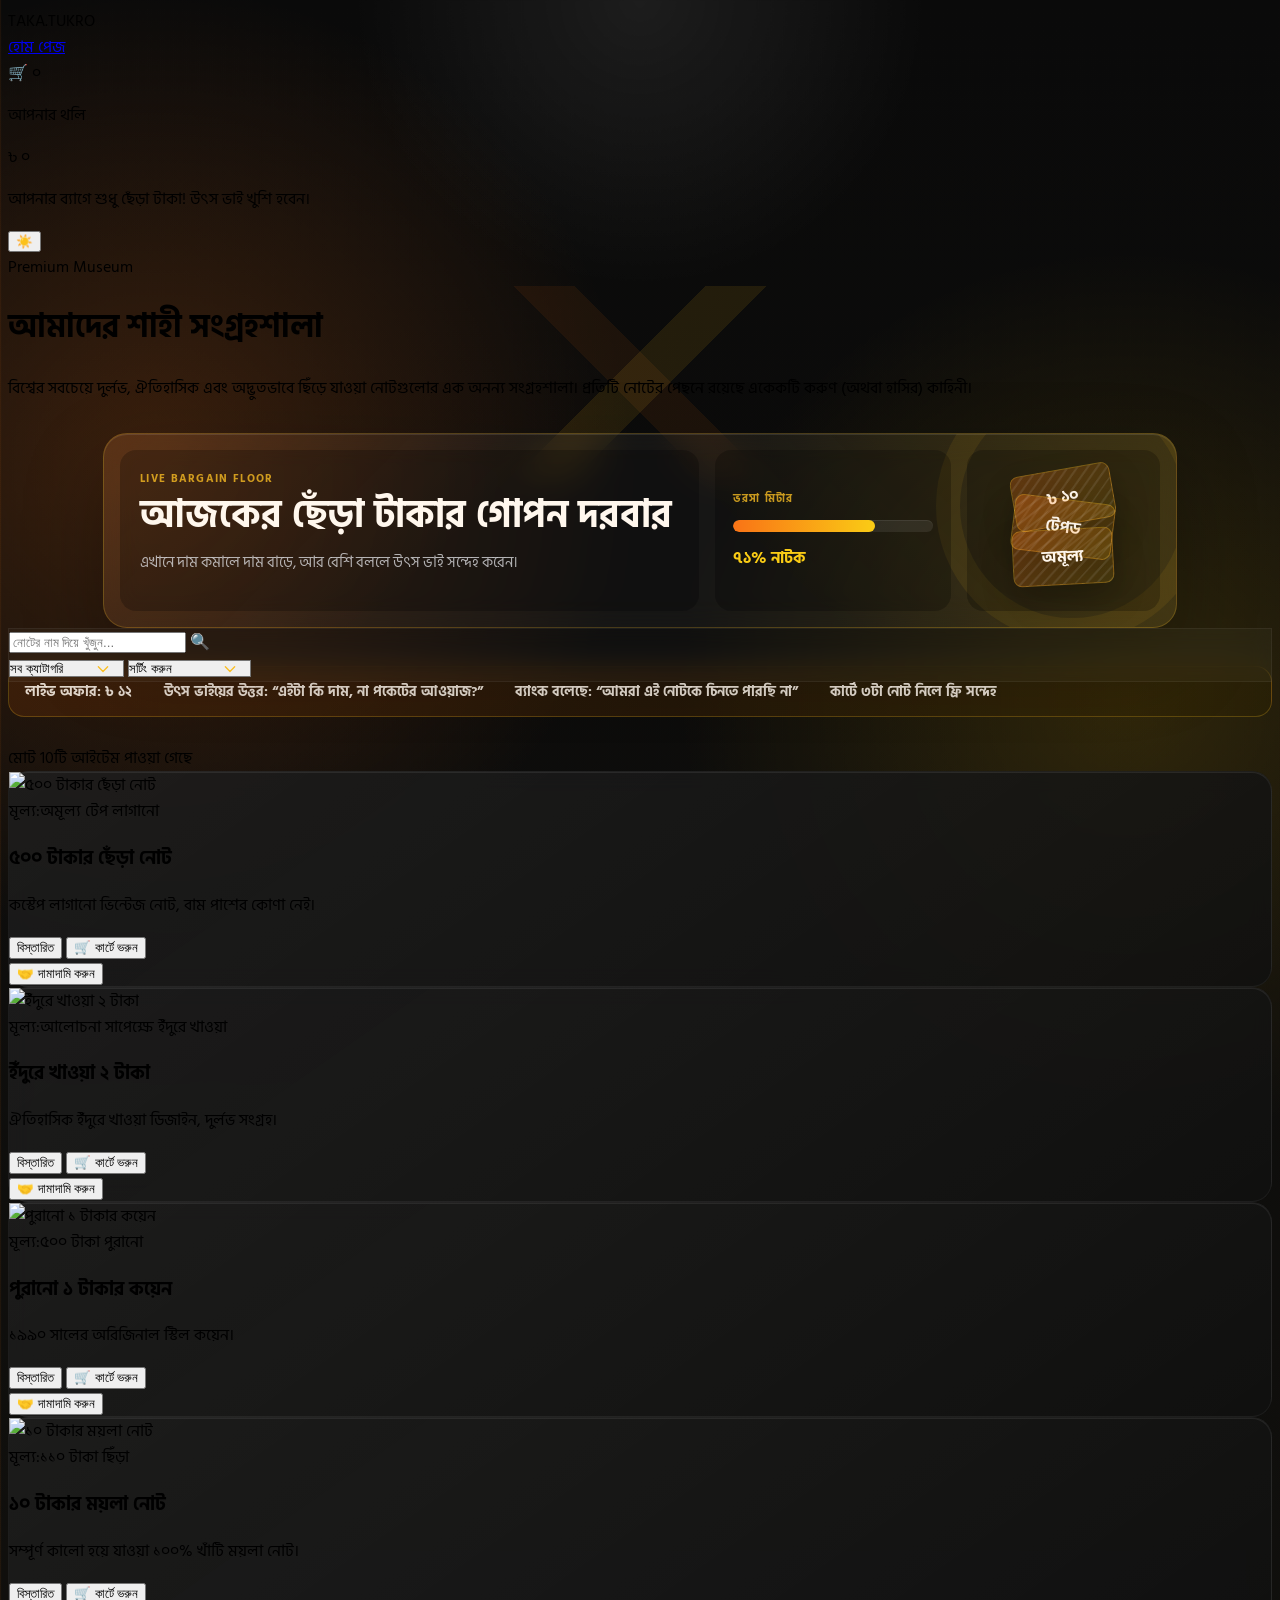
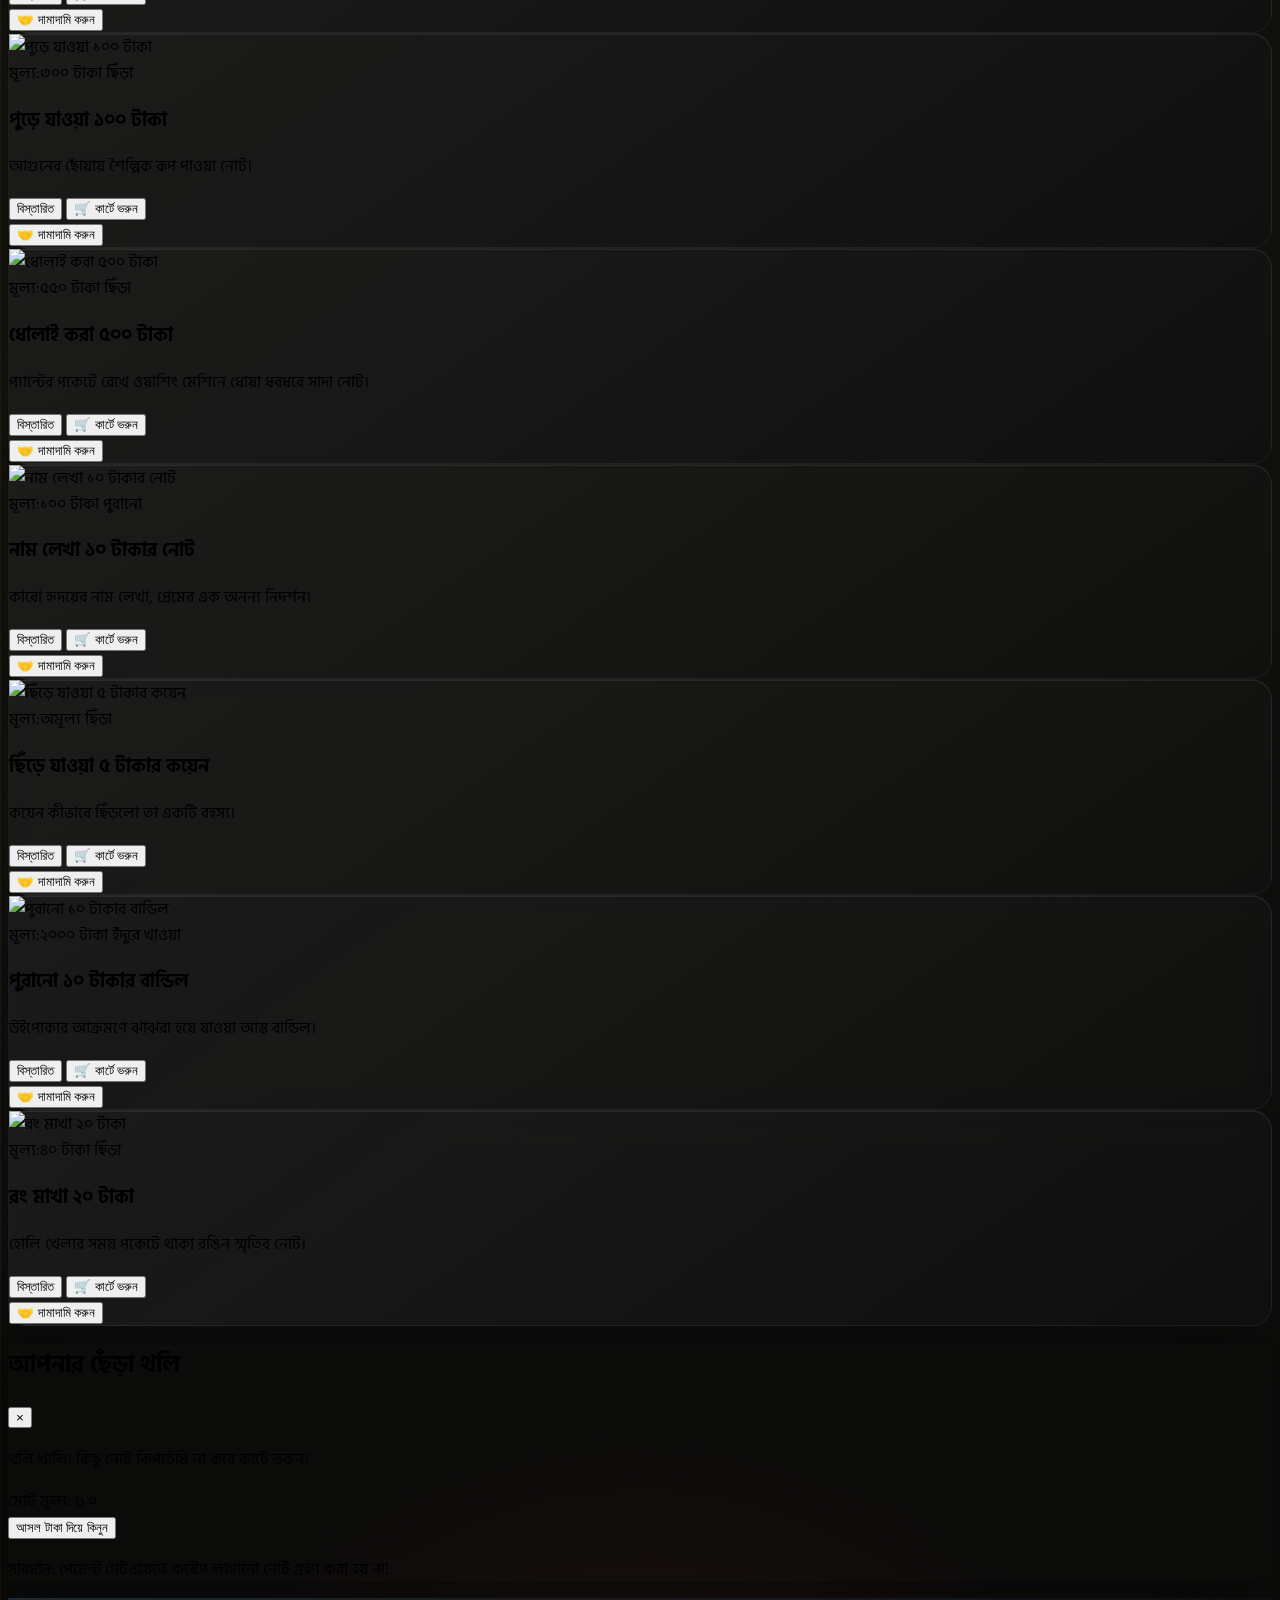
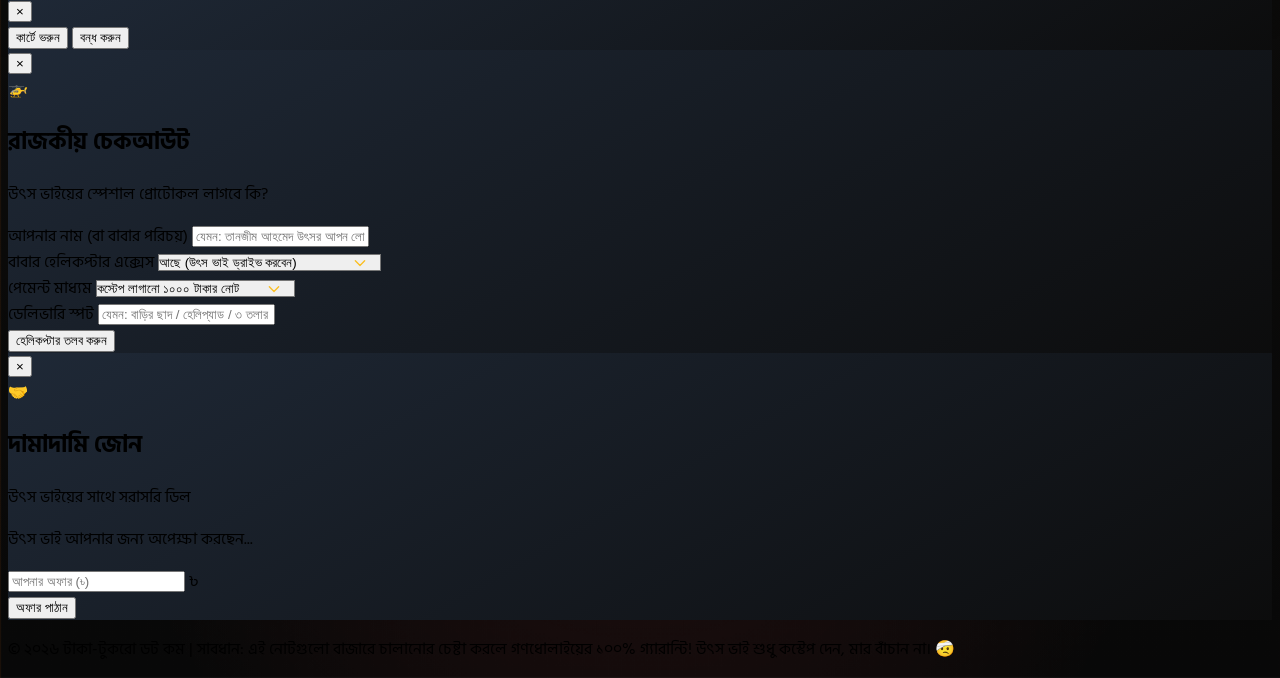
==== commit 2aa5072b: "collection page update" ====
--- a/collection.html
+++ b/collection.html
@@ -69,7 +69,7 @@
       </div>
     </nav>
 
-    <div class="max-w-7xl mx-auto px-4 sm:px-6 lg:px-8 py-10">
+    <div class="collection-stage max-w-7xl mx-auto px-4 sm:px-6 lg:px-8 py-10">
       <div class="mb-12 md:mb-16 text-center">
         <span
           class="text-orange-500 font-bold uppercase tracking-widest text-xs"
@@ -90,6 +90,25 @@
           অনন্য সংগ্রহশালা। প্রতিটি নোটের পেছনে রয়েছে একেকটি করুণ (অথবা হাসির)
           কাহিনী।
         </p>
+        <div class="market-board">
+          <div class="market-board-main">
+            <span class="board-kicker">Live Bargain Floor</span>
+            <h2>আজকের ছেঁড়া টাকার গোপন দরবার</h2>
+            <p>
+              এখানে দাম কমালে দাম বাড়ে, আর বেশি বললে উৎস ভাই সন্দেহ করেন।
+            </p>
+          </div>
+          <div class="market-meter" aria-hidden="true">
+            <span>ভরসা মিটার</span>
+            <div class="meter-track"><i></i></div>
+            <strong>৭১% নাটক</strong>
+          </div>
+          <div class="market-note-stack" aria-hidden="true">
+            <span class="note-slip note-slip-one">৳ ১০</span>
+            <span class="note-slip note-slip-two">টেপড</span>
+            <span class="note-slip note-slip-three">অমূল্য</span>
+          </div>
+        </div>
       </div>
 
       <!-- Search and Filter Section -->
@@ -129,6 +148,15 @@
         </div>
       </div>
 
+      <div class="offer-tape" aria-label="Funny market updates">
+        <div>
+          <span>লাইভ অফার: ৳ ১২</span>
+          <span>উৎস ভাইয়ের উত্তর: “এইটা কি দাম, না পকেটের আওয়াজ?”</span>
+          <span>ব্যাংক বলেছে: “আমরা এই নোটকে চিনতে পারছি না”</span>
+          <span>কার্টে ৩টা নোট নিলে ফ্রি সন্দেহ</span>
+        </div>
+      </div>
+
       <!-- Results Count -->
       <div class="mb-6 text-gray-400 text-sm font-medium">
         মোট <span id="results-count" class="text-orange-500">০</span>টি আইটেম
@@ -137,7 +165,7 @@
 
       <div
         id="collection-grid"
-          class="grid grid-cols-1 sm:grid-cols-2 lg:grid-cols-3 xl:grid-cols-4 gap-6 md:gap-8"
+        class="grid grid-cols-1 sm:grid-cols-2 lg:grid-cols-3 xl:grid-cols-4 gap-6 md:gap-8"
       ></div>
     </div>
 
--- a/style.css
+++ b/style.css
@@ -151,13 +151,218 @@
   border-color: rgba(0, 0, 0, 0.1);
 }
 
+body.light-mode .market-board,
+body.light-mode .offer-tape,
+body.light-mode .note-slip {
+  background: rgba(255, 255, 255, 0.76);
+  border-color: rgba(0, 0, 0, 0.11);
+  color: #1a1a1a;
+}
+
+body.light-mode .board-kicker,
+body.light-mode .market-meter span,
+body.light-mode .offer-tape span {
+  color: #4b5563;
+}
+
+body.light-mode .market-board h2,
+body.light-mode .market-meter strong {
+  color: #c2410c;
+}
+
 /* Collection page polish */
 body {
   background:
-    radial-gradient(circle at 15% 10%, rgba(249, 115, 22, 0.16), transparent 28rem),
-    radial-gradient(circle at 85% 15%, rgba(234, 179, 8, 0.1), transparent 24rem),
+    radial-gradient(circle at 50% 0%, rgba(255, 255, 255, 0.08), transparent 18rem),
+    linear-gradient(90deg, rgba(249, 115, 22, 0.08) 0 1px, transparent 1px 9rem),
+    linear-gradient(0deg, rgba(255, 255, 255, 0.035) 0 1px, transparent 1px 8rem),
+    radial-gradient(circle at 12% 12%, rgba(249, 115, 22, 0.2), transparent 30rem),
+    radial-gradient(circle at 88% 18%, rgba(234, 179, 8, 0.16), transparent 28rem),
+    radial-gradient(circle at 50% 92%, rgba(239, 68, 68, 0.12), transparent 34rem),
     linear-gradient(180deg, #0a0a0a 0%, #11100d 48%, #080808 100%);
   min-height: 100vh;
+}
+
+.collection-stage {
+  position: relative;
+  z-index: 1;
+}
+
+.collection-stage::before {
+  content: "";
+  position: absolute;
+  inset: 2rem -2rem auto;
+  height: 12rem;
+  z-index: -1;
+  background:
+    linear-gradient(135deg, transparent 0 48%, rgba(251, 191, 36, 0.16) 48% 52%, transparent 52%),
+    linear-gradient(45deg, transparent 0 48%, rgba(249, 115, 22, 0.12) 48% 52%, transparent 52%);
+  mask-image: linear-gradient(90deg, transparent, #000 16%, #000 84%, transparent);
+  opacity: 0.65;
+}
+
+.market-board {
+  position: relative;
+  display: grid;
+  grid-template-columns: minmax(0, 1.35fr) minmax(13rem, 0.55fr) minmax(11rem, 0.45fr);
+  gap: 1rem;
+  align-items: stretch;
+  margin: 2rem auto 0;
+  max-width: 65rem;
+  overflow: hidden;
+  border: 1px solid rgba(251, 191, 36, 0.22);
+  border-radius: 1.5rem;
+  background:
+    linear-gradient(135deg, rgba(249, 115, 22, 0.14), transparent 36%),
+    linear-gradient(225deg, rgba(234, 179, 8, 0.13), transparent 42%),
+    rgba(255, 255, 255, 0.045);
+  padding: 1rem;
+  box-shadow:
+    0 2rem 5rem rgba(0, 0, 0, 0.28),
+    inset 0 1px 0 rgba(255, 255, 255, 0.1);
+  backdrop-filter: blur(16px);
+}
+
+.market-board::before {
+  content: "";
+  position: absolute;
+  inset: -4rem -2rem auto auto;
+  width: 14rem;
+  height: 14rem;
+  border: 1.5rem solid rgba(251, 191, 36, 0.08);
+  border-radius: 50%;
+}
+
+.market-board-main,
+.market-meter,
+.market-note-stack {
+  position: relative;
+  z-index: 1;
+  border-radius: 1rem;
+  background: rgba(0, 0, 0, 0.24);
+}
+
+.market-board-main {
+  padding: 1.25rem;
+  text-align: left;
+}
+
+.board-kicker,
+.market-meter span {
+  display: block;
+  color: rgba(251, 191, 36, 0.78);
+  font-size: 0.68rem;
+  font-weight: 900;
+  letter-spacing: 0.12em;
+  text-transform: uppercase;
+}
+
+.market-board h2 {
+  color: #fff7ed;
+  font-size: clamp(1.35rem, 3vw, 2.35rem);
+  font-weight: 900;
+  line-height: 1.08;
+  margin: 0.55rem 0;
+}
+
+.market-board p {
+  color: rgba(229, 231, 235, 0.74);
+  font-size: 0.95rem;
+  line-height: 1.6;
+}
+
+.market-meter {
+  display: flex;
+  flex-direction: column;
+  justify-content: center;
+  padding: 1.1rem;
+  text-align: left;
+}
+
+.meter-track {
+  height: 0.75rem;
+  overflow: hidden;
+  border-radius: 999px;
+  background: rgba(255, 255, 255, 0.08);
+  margin: 0.8rem 0;
+  box-shadow: inset 0 1px 0 rgba(255, 255, 255, 0.08);
+}
+
+.meter-track i {
+  display: block;
+  width: 71%;
+  height: 100%;
+  border-radius: inherit;
+  background: linear-gradient(90deg, #f97316, #facc15);
+}
+
+.market-meter strong {
+  color: #facc15;
+  font-size: 1rem;
+}
+
+.market-note-stack {
+  min-height: 8.5rem;
+}
+
+.note-slip {
+  position: absolute;
+  display: grid;
+  place-items: center;
+  width: 6.2rem;
+  height: 3.35rem;
+  border: 1px solid rgba(251, 191, 36, 0.28);
+  border-radius: 0.55rem;
+  background:
+    repeating-linear-gradient(135deg, rgba(255, 255, 255, 0.09) 0 2px, transparent 2px 8px),
+    linear-gradient(135deg, rgba(249, 115, 22, 0.28), rgba(234, 179, 8, 0.12));
+  color: #fff7ed;
+  font-weight: 900;
+  box-shadow: 0 1rem 2rem rgba(0, 0, 0, 0.24);
+}
+
+.note-slip-one {
+  left: 50%;
+  top: 1.2rem;
+  transform: translateX(-50%) rotate(-10deg);
+}
+
+.note-slip-two {
+  left: 50%;
+  top: 3.05rem;
+  transform: translateX(-50%) rotate(7deg);
+}
+
+.note-slip-three {
+  left: 50%;
+  top: 4.95rem;
+  transform: translateX(-50%) rotate(-3deg);
+}
+
+.offer-tape {
+  overflow: hidden;
+  border: 1px solid rgba(251, 191, 36, 0.24);
+  border-radius: 1rem;
+  background:
+    linear-gradient(90deg, rgba(249, 115, 22, 0.16), rgba(234, 179, 8, 0.08)),
+    rgba(0, 0, 0, 0.36);
+  margin: -1rem 0 1.75rem;
+}
+
+.offer-tape div {
+  display: flex;
+  align-items: center;
+  gap: 2rem;
+  min-width: max-content;
+  padding: 0.85rem 1rem;
+  animation: offerTape 24s linear infinite;
+}
+
+.offer-tape span {
+  color: rgba(255, 247, 237, 0.86);
+  font-size: 0.85rem;
+  font-weight: 800;
+  white-space: nowrap;
 }
 
 #collection-grid .glass-card {
@@ -212,6 +417,20 @@
   }
 }
 
+@media (max-width: 900px) {
+  .market-board {
+    grid-template-columns: 1fr;
+  }
+
+  .market-board-main {
+    text-align: center;
+  }
+
+  .market-note-stack {
+    display: none;
+  }
+}
+
 /* Animations */
 @keyframes fadeIn {
   from {
@@ -221,6 +440,15 @@
   to {
     opacity: 1;
     transform: translateY(0);
+  }
+}
+
+@keyframes offerTape {
+  0% {
+    transform: translateX(0);
+  }
+  100% {
+    transform: translateX(-50%);
   }
 }
 
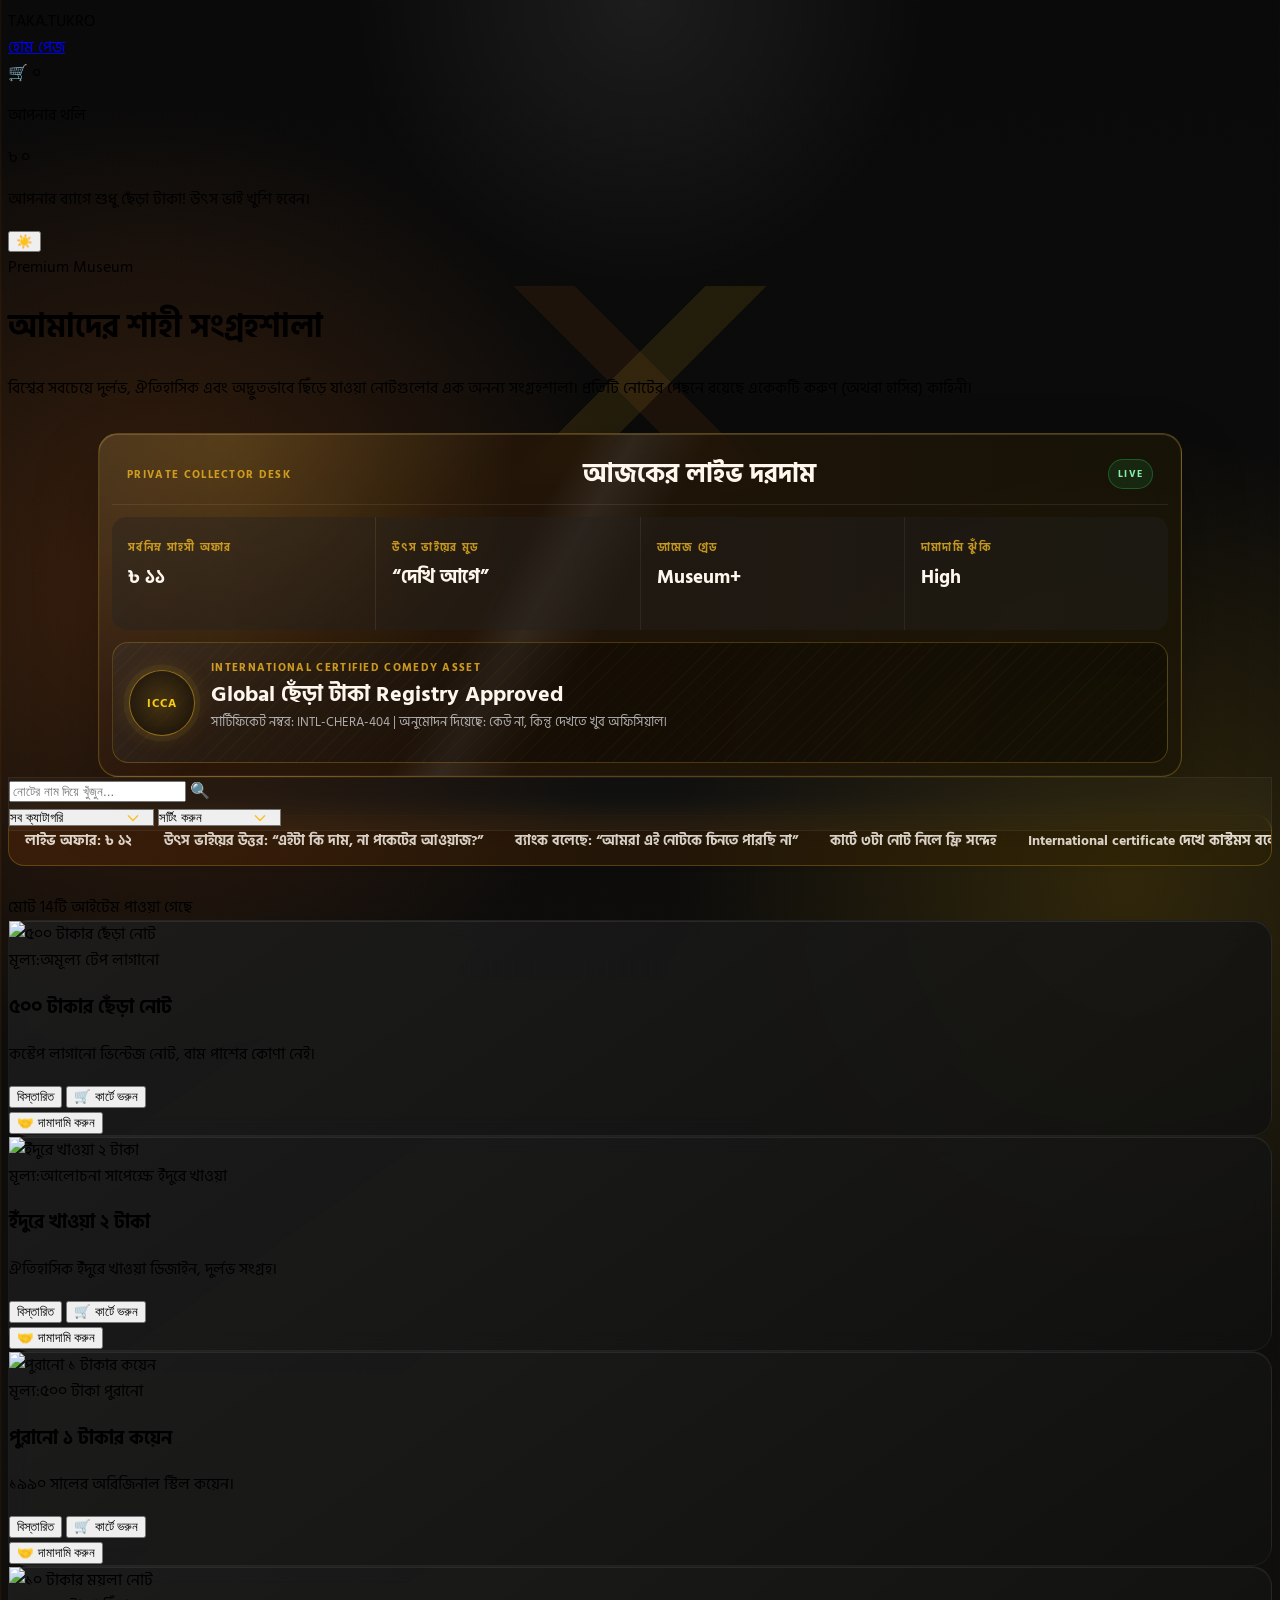
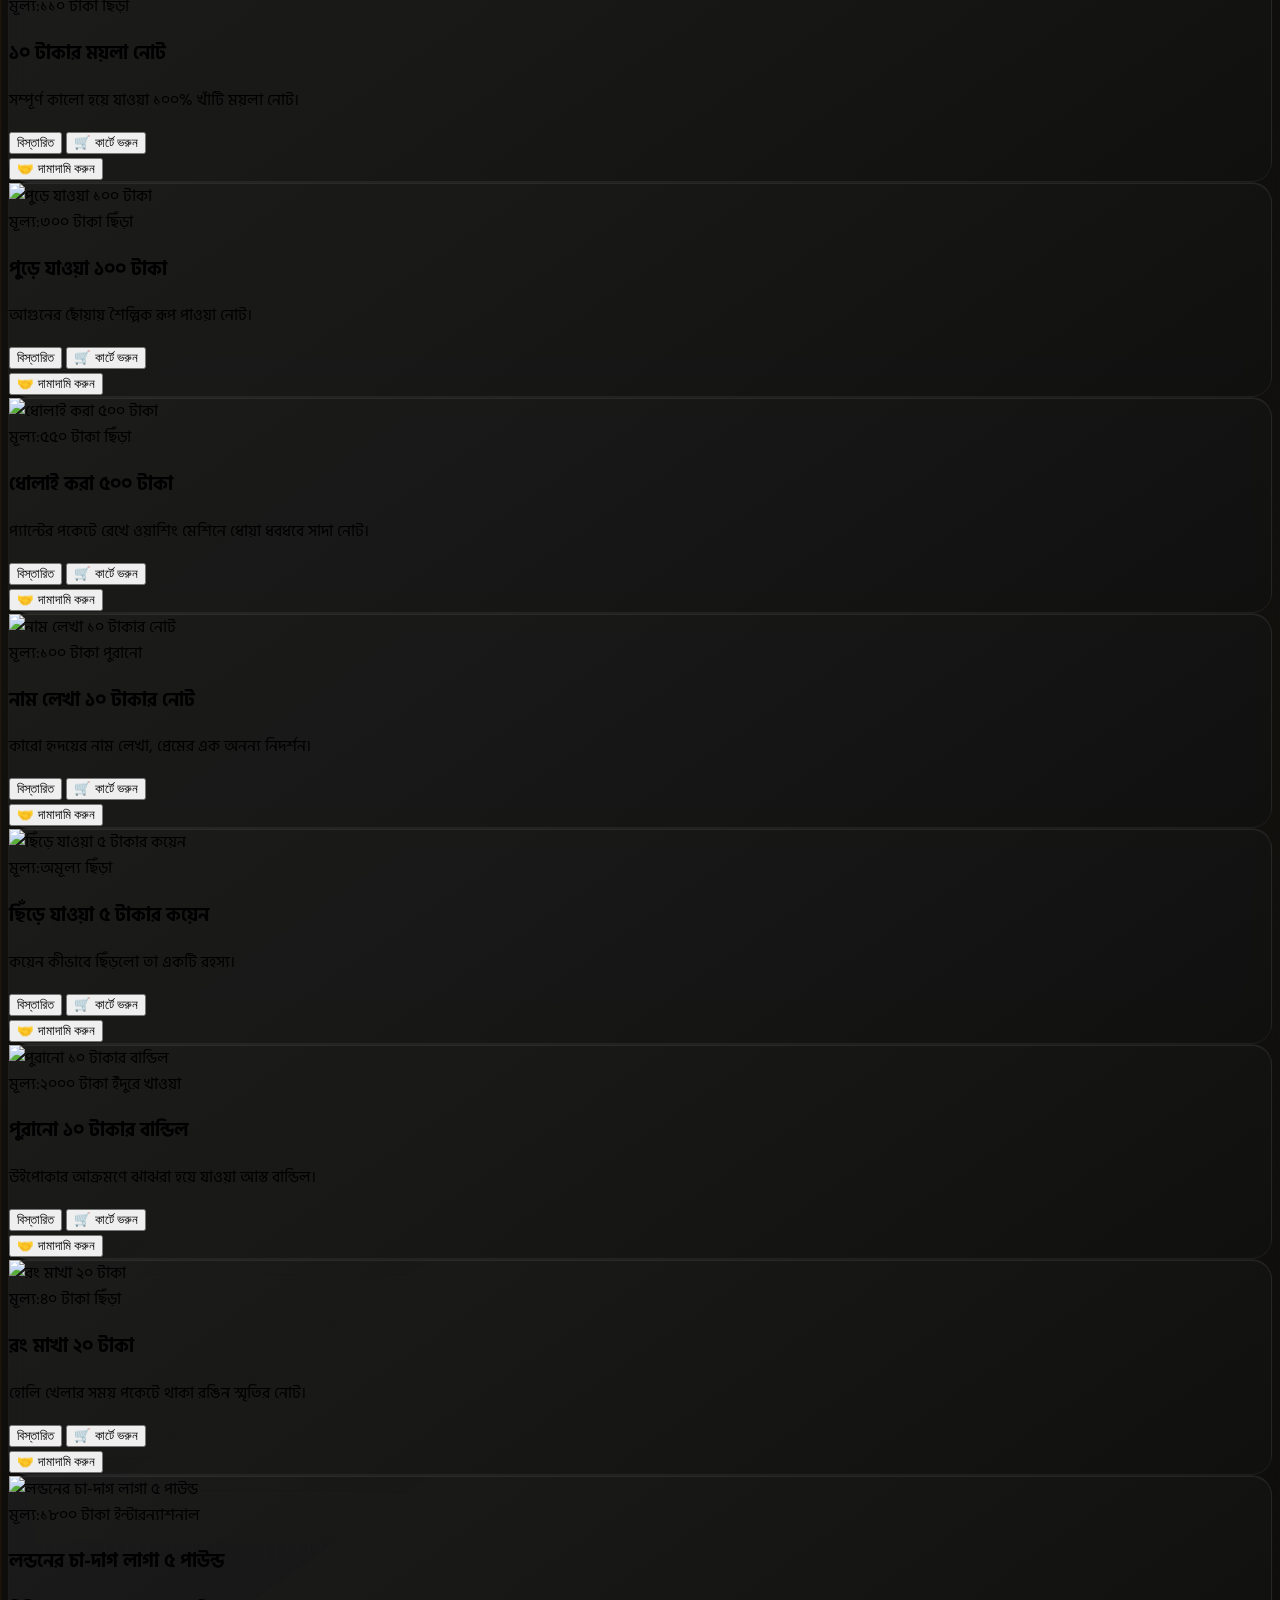
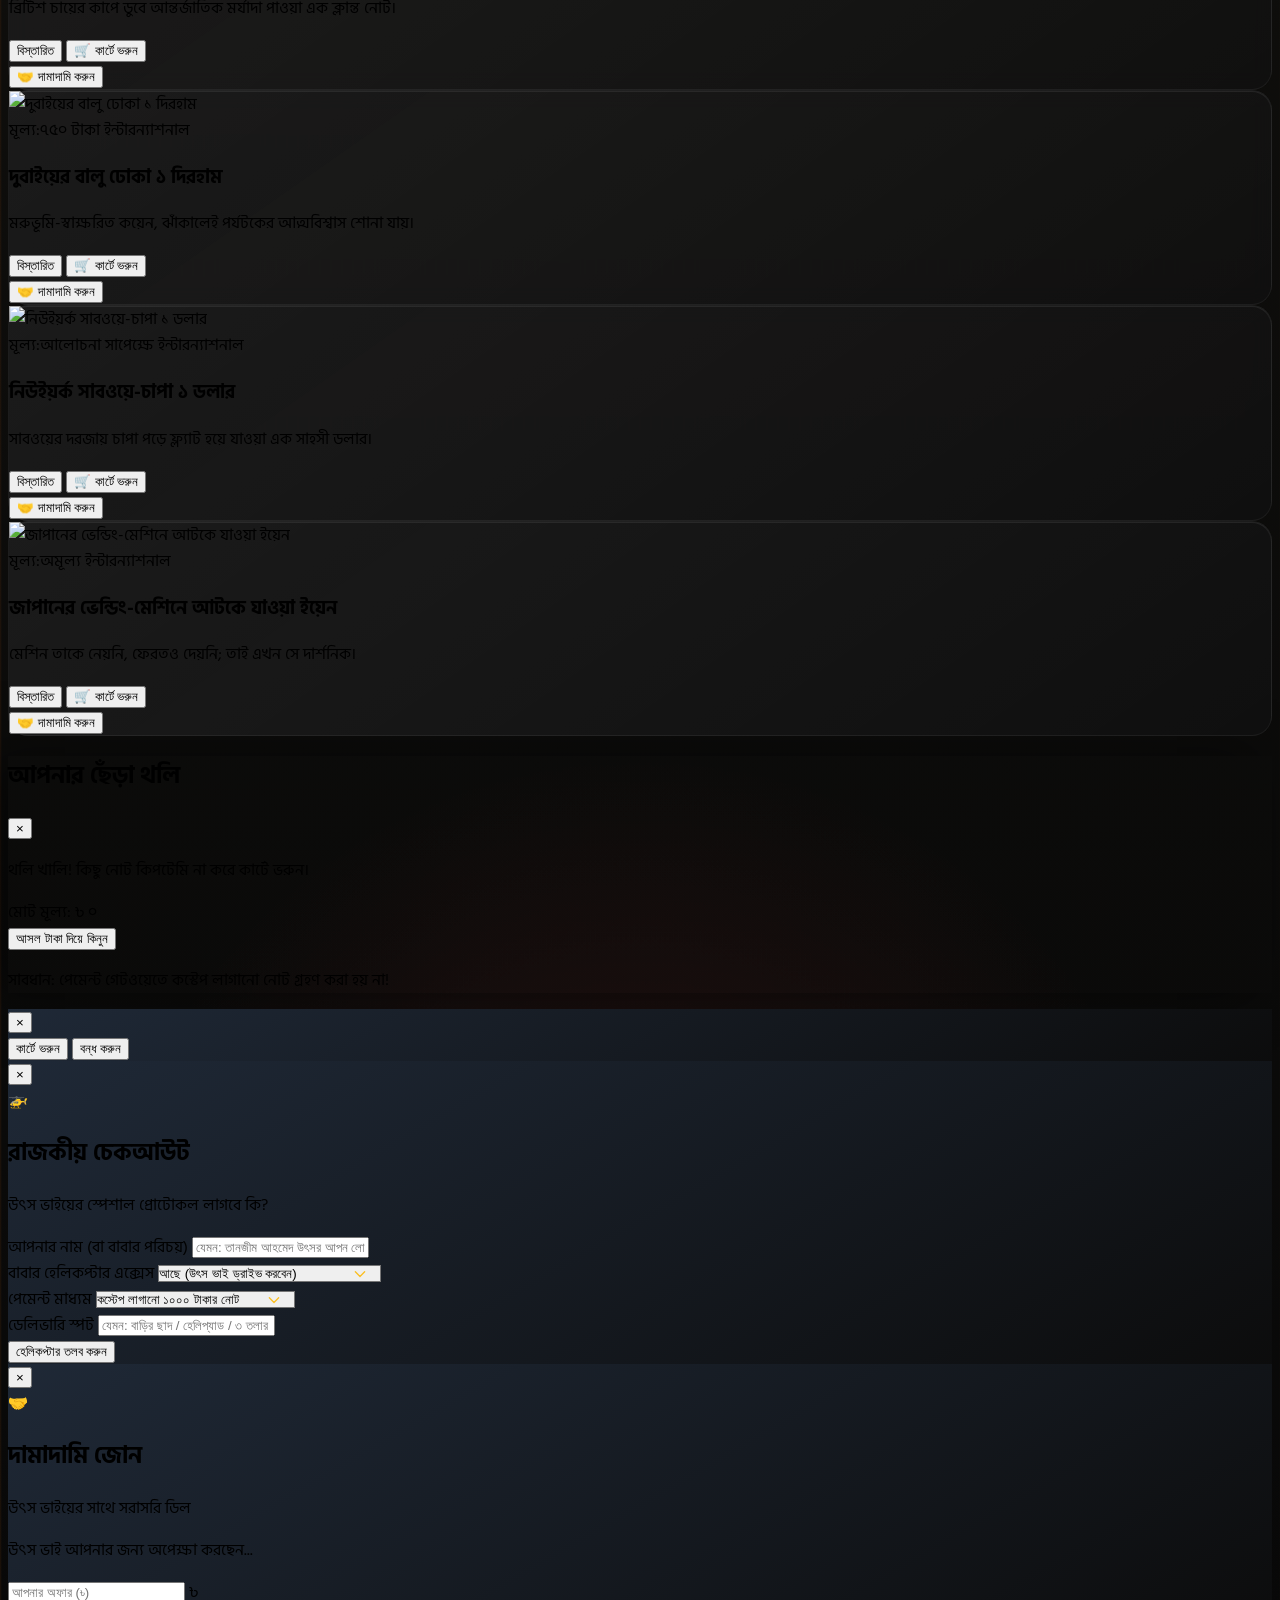
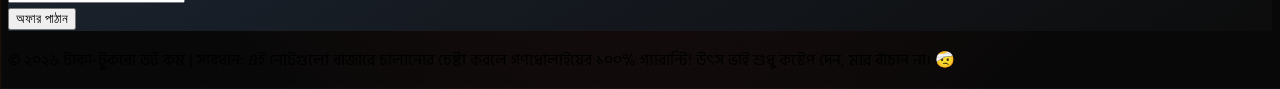
==== commit 856d6298: "collection added and certificate added" ====
--- a/collection.html
+++ b/collection.html
@@ -90,23 +90,39 @@
           অনন্য সংগ্রহশালা। প্রতিটি নোটের পেছনে রয়েছে একেকটি করুণ (অথবা হাসির)
           কাহিনী।
         </p>
-        <div class="market-board">
-          <div class="market-board-main">
-            <span class="board-kicker">Live Bargain Floor</span>
-            <h2>আজকের ছেঁড়া টাকার গোপন দরবার</h2>
-            <p>
-              এখানে দাম কমালে দাম বাড়ে, আর বেশি বললে উৎস ভাই সন্দেহ করেন।
-            </p>
-          </div>
-          <div class="market-meter" aria-hidden="true">
-            <span>ভরসা মিটার</span>
-            <div class="meter-track"><i></i></div>
-            <strong>৭১% নাটক</strong>
-          </div>
-          <div class="market-note-stack" aria-hidden="true">
-            <span class="note-slip note-slip-one">৳ ১০</span>
-            <span class="note-slip note-slip-two">টেপড</span>
-            <span class="note-slip note-slip-three">অমূল্য</span>
+        <div class="auction-console">
+          <div class="console-heading">
+            <span>Private Collector Desk</span>
+            <strong>আজকের লাইভ দরদাম</strong>
+          </div>
+          <div class="console-grid">
+            <div>
+              <span>সর্বনিম্ন সাহসী অফার</span>
+              <strong>৳ ১১</strong>
+            </div>
+            <div>
+              <span>উৎস ভাইয়ের মুড</span>
+              <strong>“দেখি আগে”</strong>
+            </div>
+            <div>
+              <span>ড্যামেজ গ্রেড</span>
+              <strong>Museum+</strong>
+            </div>
+            <div>
+              <span>দামাদামি ঝুঁকি</span>
+              <strong>High</strong>
+            </div>
+          </div>
+          <div class="international-certificate">
+            <div class="certificate-seal">ICCA</div>
+            <div>
+              <span>International Certified Comedy Asset</span>
+              <strong>Global ছেঁড়া টাকা Registry Approved</strong>
+              <p>
+                সার্টিফিকেট নম্বর: INTL-CHERA-404 | অনুমোদন দিয়েছে: কেউ না,
+                কিন্তু দেখতে খুব অফিসিয়াল।
+              </p>
+            </div>
           </div>
         </div>
       </div>
@@ -135,6 +151,7 @@
             <option value="টেপ লাগানো">টেপ লাগানো</option>
             <option value="ইঁদুরে খাওয়া">ইঁদুরে খাওয়া</option>
             <option value="পুরানো">ঐতিহাসিক/পুরানো</option>
+            <option value="ইন্টারন্যাশনাল">ইন্টারন্যাশনাল কালেকশন</option>
           </select>
 
           <select
@@ -150,6 +167,12 @@
 
       <div class="offer-tape" aria-label="Funny market updates">
         <div>
+          <span>লাইভ অফার: ৳ ১২</span>
+          <span>উৎস ভাইয়ের উত্তর: “এইটা কি দাম, না পকেটের আওয়াজ?”</span>
+          <span>ব্যাংক বলেছে: “আমরা এই নোটকে চিনতে পারছি না”</span>
+          <span>কার্টে ৩টা নোট নিলে ফ্রি সন্দেহ</span>
+          <span>International certificate দেখে কাস্টমস বলেছে: “ভাই, এটা আবার কী?”</span>
+          <span>লন্ডনের চা-দাগ নোট আজ নিজেকে রাজকীয় ভাবছে</span>
           <span>লাইভ অফার: ৳ ১২</span>
           <span>উৎস ভাইয়ের উত্তর: “এইটা কি দাম, না পকেটের আওয়াজ?”</span>
           <span>ব্যাংক বলেছে: “আমরা এই নোটকে চিনতে পারছি না”</span>
--- a/style.css
+++ b/style.css
@@ -151,22 +151,22 @@
   border-color: rgba(0, 0, 0, 0.1);
 }
 
-body.light-mode .market-board,
 body.light-mode .offer-tape,
-body.light-mode .note-slip {
+body.light-mode .auction-console,
+body.light-mode .international-certificate {
   background: rgba(255, 255, 255, 0.76);
   border-color: rgba(0, 0, 0, 0.11);
   color: #1a1a1a;
 }
 
-body.light-mode .board-kicker,
-body.light-mode .market-meter span,
-body.light-mode .offer-tape span {
+body.light-mode .offer-tape span,
+body.light-mode .auction-console span,
+body.light-mode .international-certificate p {
   color: #4b5563;
 }
 
-body.light-mode .market-board h2,
-body.light-mode .market-meter strong {
+body.light-mode .auction-console strong,
+body.light-mode .international-certificate strong {
   color: #c2410c;
 }
 
@@ -201,54 +201,164 @@
   opacity: 0.65;
 }
 
-.market-board {
-  position: relative;
-  display: grid;
-  grid-template-columns: minmax(0, 1.35fr) minmax(13rem, 0.55fr) minmax(11rem, 0.45fr);
-  gap: 1rem;
-  align-items: stretch;
+.auction-console {
+  position: relative;
   margin: 2rem auto 0;
-  max-width: 65rem;
+  max-width: 66rem;
   overflow: hidden;
-  border: 1px solid rgba(251, 191, 36, 0.22);
-  border-radius: 1.5rem;
-  background:
-    linear-gradient(135deg, rgba(249, 115, 22, 0.14), transparent 36%),
-    linear-gradient(225deg, rgba(234, 179, 8, 0.13), transparent 42%),
-    rgba(255, 255, 255, 0.045);
-  padding: 1rem;
+  border: 1px solid rgba(251, 191, 36, 0.28);
+  border-radius: 1.25rem;
+  background:
+    radial-gradient(circle at 12% 0%, rgba(251, 191, 36, 0.16), transparent 18rem),
+    linear-gradient(135deg, rgba(255, 255, 255, 0.085), transparent 30%),
+    linear-gradient(90deg, rgba(249, 115, 22, 0.13), rgba(234, 179, 8, 0.07)),
+    rgba(6, 6, 6, 0.78);
+  padding: 0.8rem;
   box-shadow:
-    0 2rem 5rem rgba(0, 0, 0, 0.28),
-    inset 0 1px 0 rgba(255, 255, 255, 0.1);
+    0 1.75rem 4rem rgba(0, 0, 0, 0.26),
+    inset 0 1px 0 rgba(255, 255, 255, 0.12),
+    inset 0 0 0 1px rgba(255, 255, 255, 0.035);
   backdrop-filter: blur(16px);
 }
 
-.market-board::before {
+.auction-console::before {
   content: "";
   position: absolute;
-  inset: -4rem -2rem auto auto;
-  width: 14rem;
-  height: 14rem;
-  border: 1.5rem solid rgba(251, 191, 36, 0.08);
+  inset: 0;
+  background: linear-gradient(120deg, transparent 0 38%, rgba(255, 255, 255, 0.08) 42%, transparent 48%);
+  pointer-events: none;
+}
+
+.console-heading {
+  position: relative;
+  z-index: 1;
+  display: flex;
+  justify-content: space-between;
+  gap: 1rem;
+  align-items: center;
+  border-bottom: 1px solid rgba(255, 255, 255, 0.08);
+  padding: 0.8rem 0.95rem 0.95rem;
+  text-align: left;
+}
+
+.console-heading::after {
+  content: "LIVE";
+  border: 1px solid rgba(34, 197, 94, 0.34);
+  border-radius: 999px;
+  background: rgba(34, 197, 94, 0.11);
+  color: #86efac;
+  font-size: 0.64rem;
+  font-weight: 950;
+  letter-spacing: 0.12em;
+  padding: 0.35rem 0.55rem;
+}
+
+.console-heading span,
+.console-grid span {
+  color: rgba(251, 191, 36, 0.74);
+  font-size: 0.68rem;
+  font-weight: 900;
+  letter-spacing: 0.12em;
+  text-transform: uppercase;
+}
+
+.console-heading strong {
+  color: #fff7ed;
+  font-size: clamp(1.1rem, 2vw, 1.65rem);
+  font-weight: 950;
+  line-height: 1.1;
+}
+
+.console-grid {
+  position: relative;
+  z-index: 1;
+  display: grid;
+  grid-template-columns: repeat(4, minmax(0, 1fr));
+  gap: 1px;
+  overflow: hidden;
+  border-radius: 0.9rem;
+  background: rgba(255, 255, 255, 0.08);
+  margin-top: 0.75rem;
+}
+
+.console-grid div {
+  min-height: 5.1rem;
+  background: rgba(0, 0, 0, 0.35);
+  padding: 1rem;
+  text-align: left;
+  transition:
+    background 0.25s ease,
+    transform 0.25s ease;
+}
+
+.console-grid div:hover {
+  background: rgba(251, 191, 36, 0.08);
+  transform: translateY(-1px);
+}
+
+.console-grid strong {
+  display: block;
+  color: #fff7ed;
+  font-size: clamp(1rem, 1.5vw, 1.35rem);
+  font-weight: 950;
+  line-height: 1.2;
+  margin-top: 0.45rem;
+}
+
+.international-certificate {
+  position: relative;
+  z-index: 1;
+  display: grid;
+  grid-template-columns: auto minmax(0, 1fr);
+  gap: 1rem;
+  align-items: center;
+  border: 1px solid rgba(251, 191, 36, 0.24);
+  border-radius: 1rem;
+  background:
+    linear-gradient(135deg, rgba(255, 255, 255, 0.08), transparent 42%),
+    rgba(0, 0, 0, 0.28);
+  margin-top: 0.75rem;
+  padding: 1rem;
+  text-align: left;
+}
+
+.international-certificate::before {
+  content: "";
+  position: absolute;
+  inset: 0;
+  border-radius: inherit;
+  background: repeating-linear-gradient(135deg, rgba(251, 191, 36, 0.045) 0 1px, transparent 1px 0.7rem);
+  opacity: 0.7;
+  pointer-events: none;
+}
+
+.certificate-seal {
+  position: relative;
+  z-index: 1;
+  display: grid;
+  place-items: center;
+  width: 4rem;
+  height: 4rem;
+  border: 1px solid rgba(251, 191, 36, 0.5);
   border-radius: 50%;
-}
-
-.market-board-main,
-.market-meter,
-.market-note-stack {
+  color: #facc15;
+  font-size: 0.76rem;
+  font-weight: 950;
+  letter-spacing: 0.08em;
+  background:
+    radial-gradient(circle, rgba(251, 191, 36, 0.18), rgba(0, 0, 0, 0.34)),
+    rgba(0, 0, 0, 0.34);
+  box-shadow:
+    0 0 0 0.35rem rgba(251, 191, 36, 0.055),
+    0 0 1.5rem rgba(251, 191, 36, 0.15);
+}
+
+.international-certificate div:last-child {
   position: relative;
   z-index: 1;
-  border-radius: 1rem;
-  background: rgba(0, 0, 0, 0.24);
-}
-
-.market-board-main {
-  padding: 1.25rem;
-  text-align: left;
-}
-
-.board-kicker,
-.market-meter span {
+}
+
+.international-certificate span {
   display: block;
   color: rgba(251, 191, 36, 0.78);
   font-size: 0.68rem;
@@ -257,86 +367,20 @@
   text-transform: uppercase;
 }
 
-.market-board h2 {
+.international-certificate strong {
+  display: block;
   color: #fff7ed;
-  font-size: clamp(1.35rem, 3vw, 2.35rem);
-  font-weight: 900;
-  line-height: 1.08;
-  margin: 0.55rem 0;
-}
-
-.market-board p {
-  color: rgba(229, 231, 235, 0.74);
-  font-size: 0.95rem;
-  line-height: 1.6;
-}
-
-.market-meter {
-  display: flex;
-  flex-direction: column;
-  justify-content: center;
-  padding: 1.1rem;
-  text-align: left;
-}
-
-.meter-track {
-  height: 0.75rem;
-  overflow: hidden;
-  border-radius: 999px;
-  background: rgba(255, 255, 255, 0.08);
-  margin: 0.8rem 0;
-  box-shadow: inset 0 1px 0 rgba(255, 255, 255, 0.08);
-}
-
-.meter-track i {
-  display: block;
-  width: 71%;
-  height: 100%;
-  border-radius: inherit;
-  background: linear-gradient(90deg, #f97316, #facc15);
-}
-
-.market-meter strong {
-  color: #facc15;
-  font-size: 1rem;
-}
-
-.market-note-stack {
-  min-height: 8.5rem;
-}
-
-.note-slip {
-  position: absolute;
-  display: grid;
-  place-items: center;
-  width: 6.2rem;
-  height: 3.35rem;
-  border: 1px solid rgba(251, 191, 36, 0.28);
-  border-radius: 0.55rem;
-  background:
-    repeating-linear-gradient(135deg, rgba(255, 255, 255, 0.09) 0 2px, transparent 2px 8px),
-    linear-gradient(135deg, rgba(249, 115, 22, 0.28), rgba(234, 179, 8, 0.12));
-  color: #fff7ed;
-  font-weight: 900;
-  box-shadow: 0 1rem 2rem rgba(0, 0, 0, 0.24);
-}
-
-.note-slip-one {
-  left: 50%;
-  top: 1.2rem;
-  transform: translateX(-50%) rotate(-10deg);
-}
-
-.note-slip-two {
-  left: 50%;
-  top: 3.05rem;
-  transform: translateX(-50%) rotate(7deg);
-}
-
-.note-slip-three {
-  left: 50%;
-  top: 4.95rem;
-  transform: translateX(-50%) rotate(-3deg);
+  font-size: clamp(1.05rem, 2vw, 1.4rem);
+  font-weight: 950;
+  line-height: 1.2;
+  margin-top: 0.28rem;
+}
+
+.international-certificate p {
+  color: rgba(229, 231, 235, 0.72);
+  font-size: 0.82rem;
+  line-height: 1.5;
+  margin-top: 0.35rem;
 }
 
 .offer-tape {
@@ -418,16 +462,32 @@
 }
 
 @media (max-width: 900px) {
-  .market-board {
+  .console-heading {
+    align-items: flex-start;
+    flex-direction: column;
+  }
+
+  .console-grid {
+    grid-template-columns: repeat(2, minmax(0, 1fr));
+  }
+
+  .international-certificate {
+    align-items: flex-start;
+  }
+}
+
+@media (max-width: 560px) {
+  .console-grid {
     grid-template-columns: 1fr;
   }
 
-  .market-board-main {
+  .international-certificate {
+    grid-template-columns: 1fr;
     text-align: center;
   }
 
-  .market-note-stack {
-    display: none;
+  .certificate-seal {
+    margin: 0 auto;
   }
 }
 
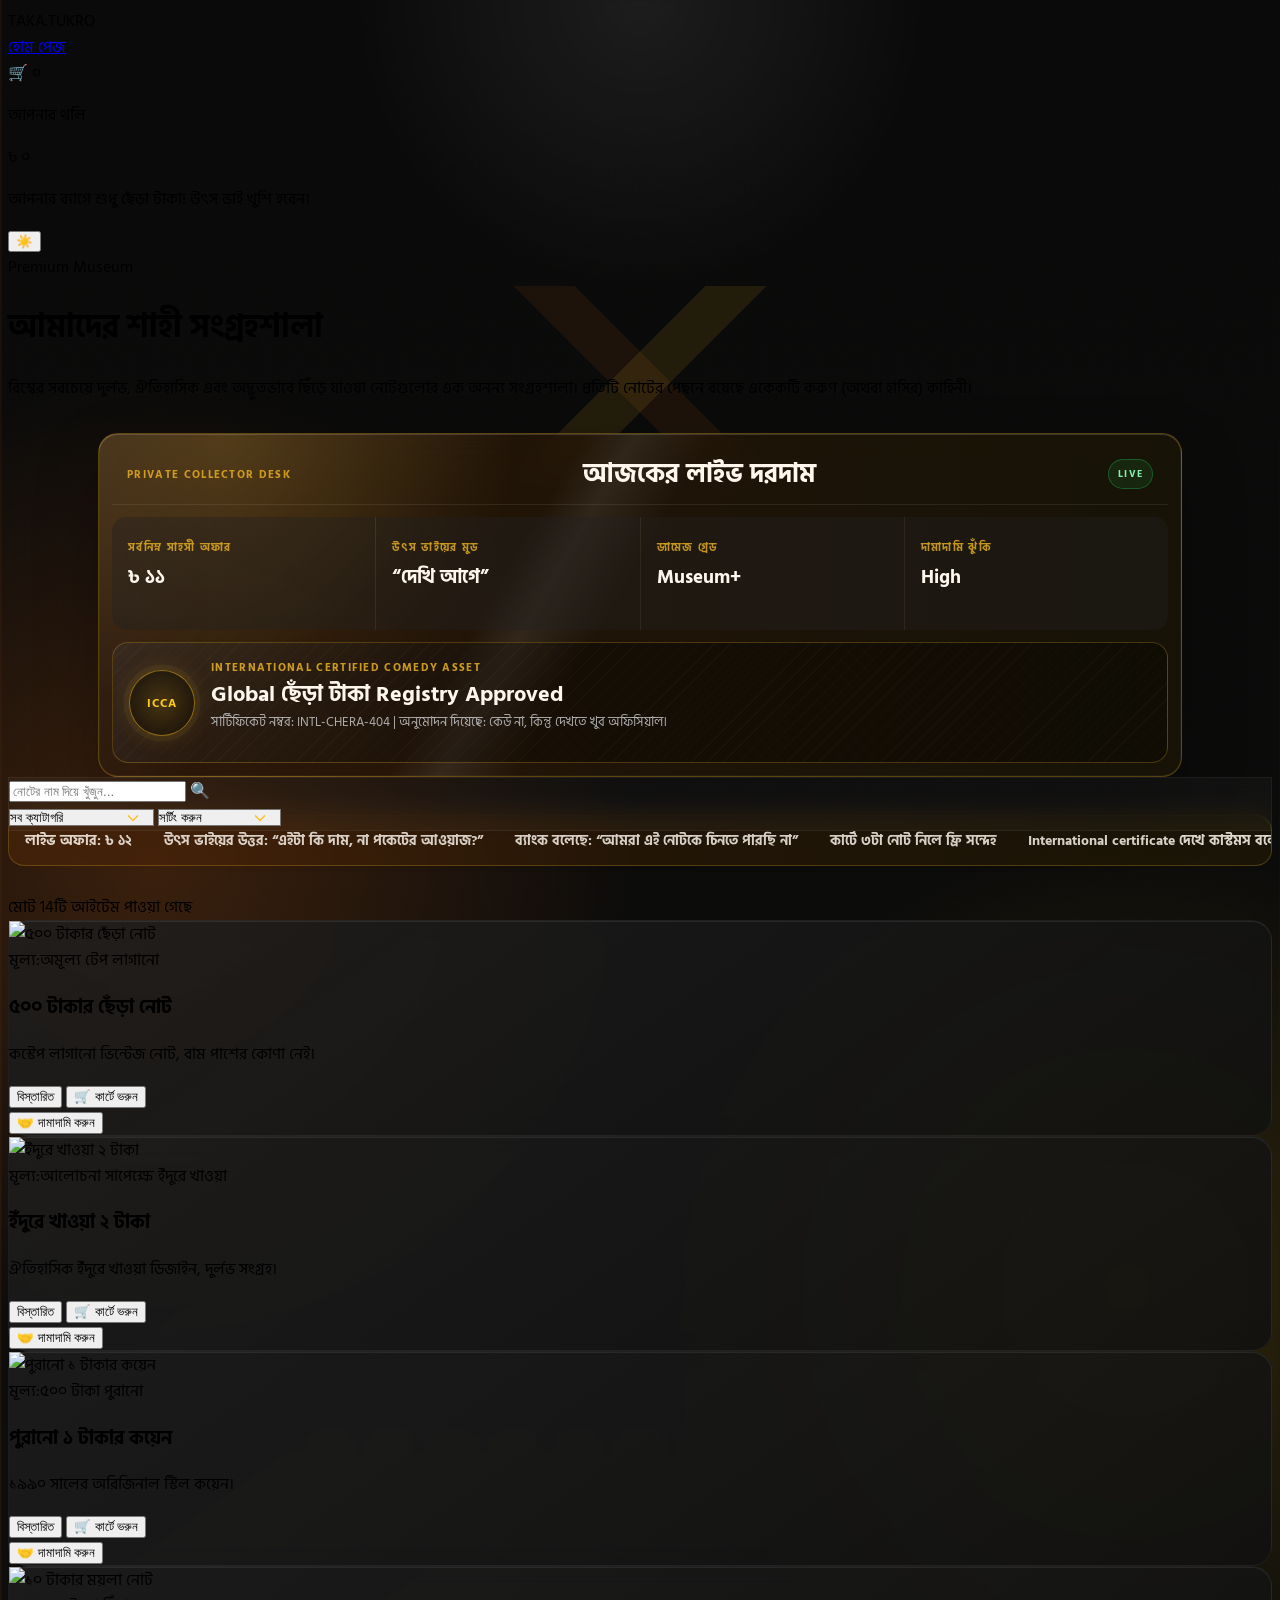
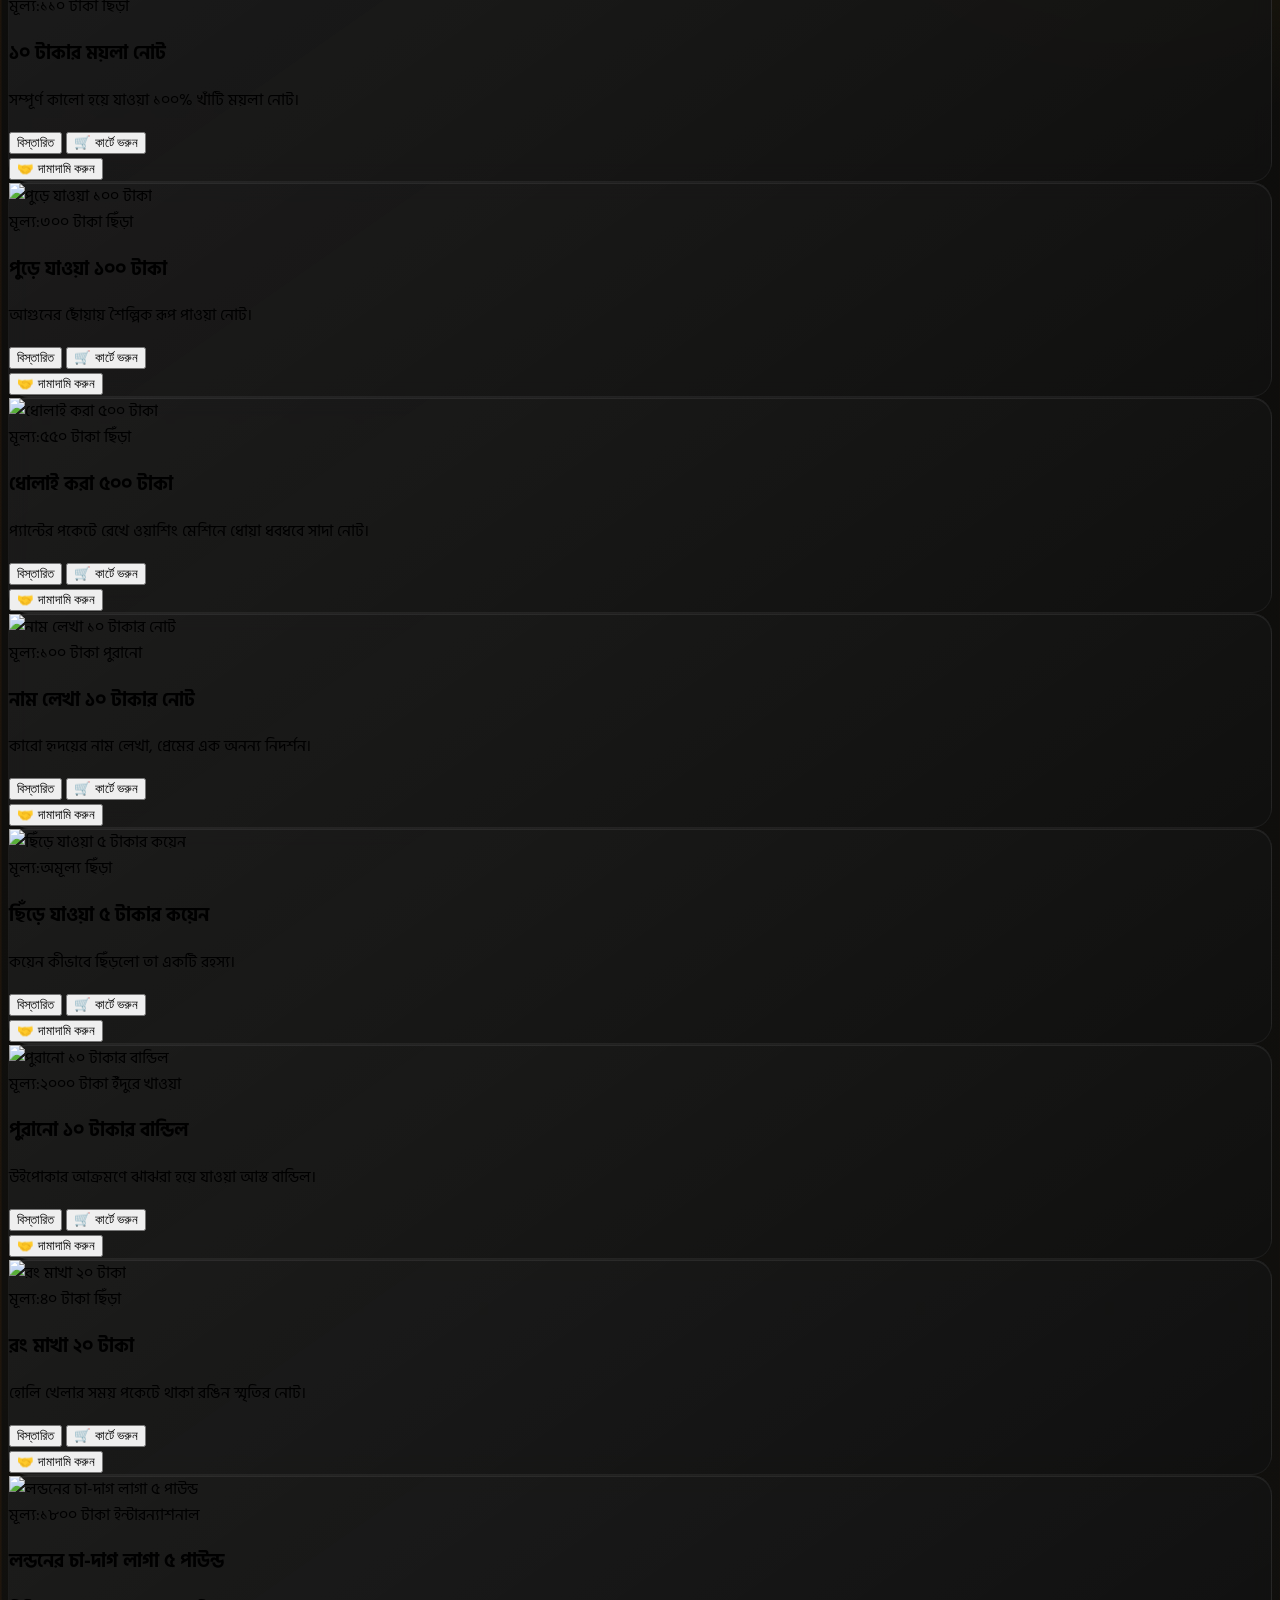
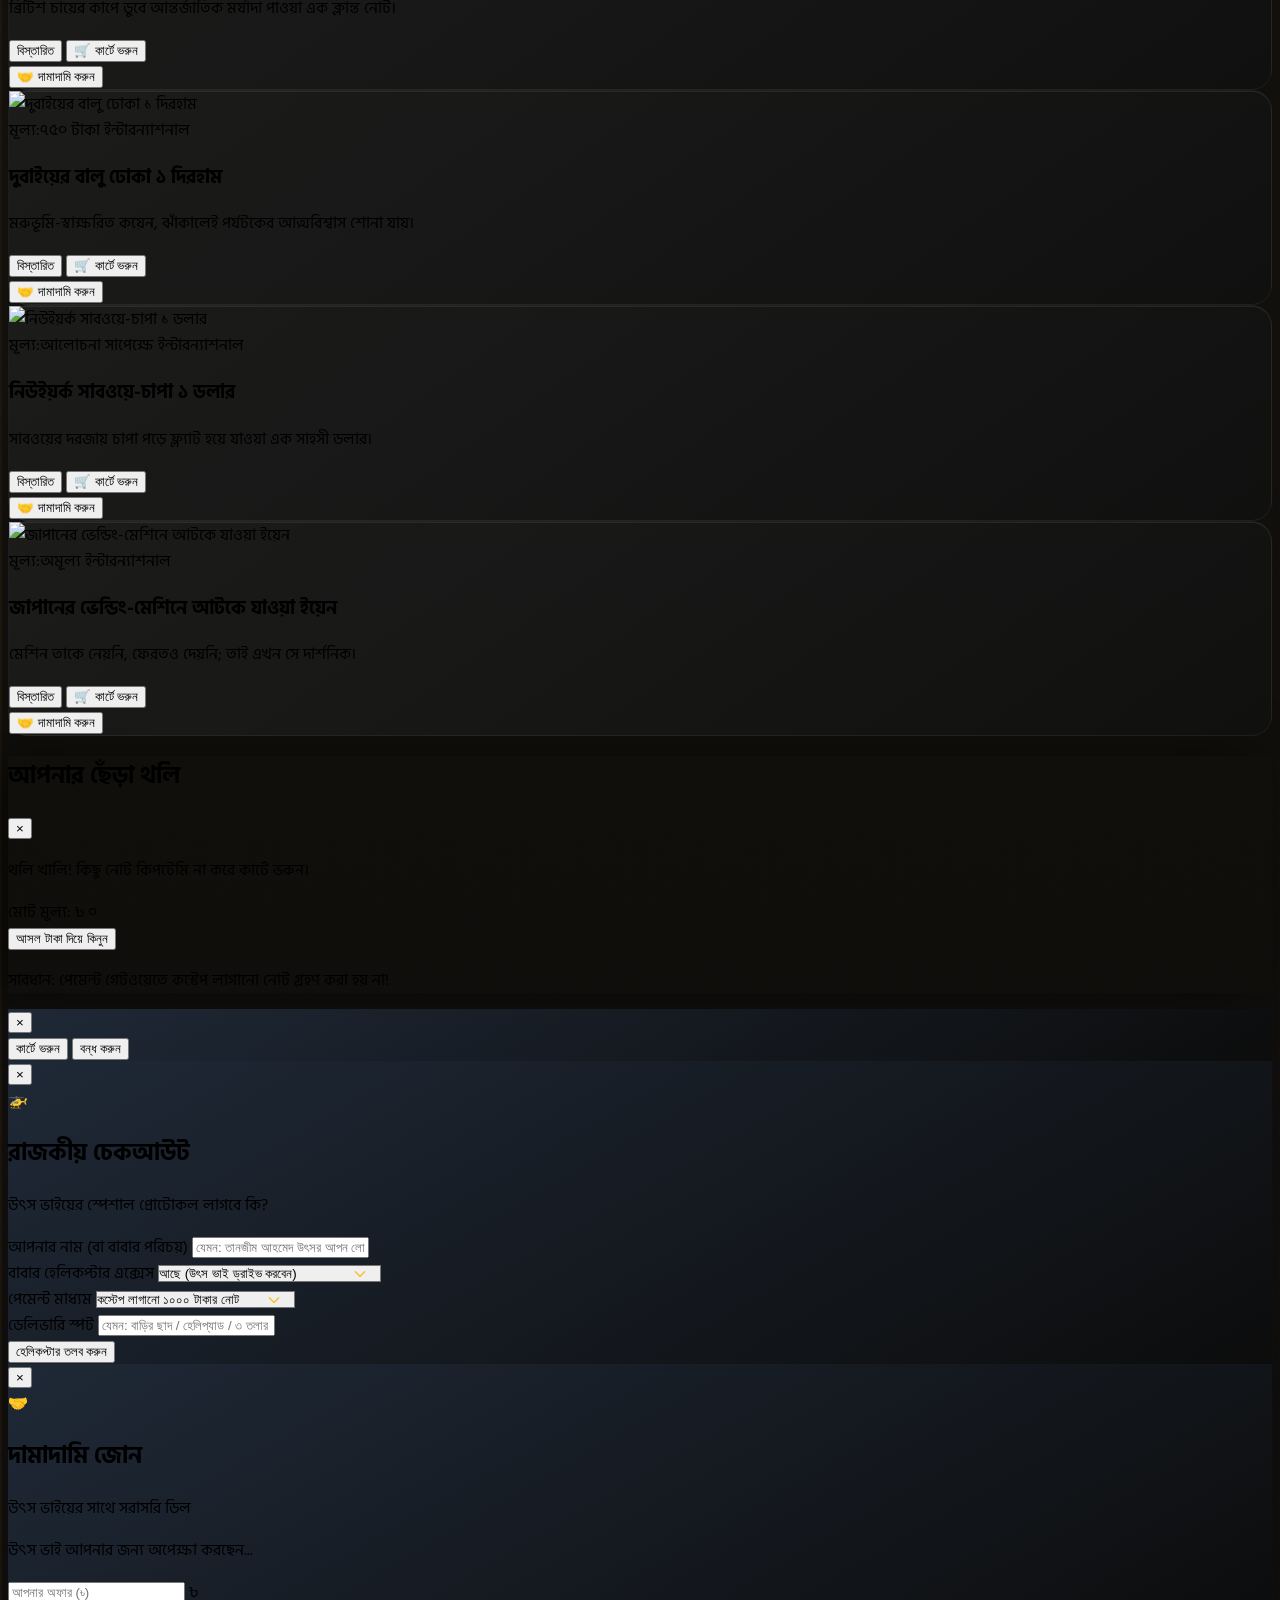
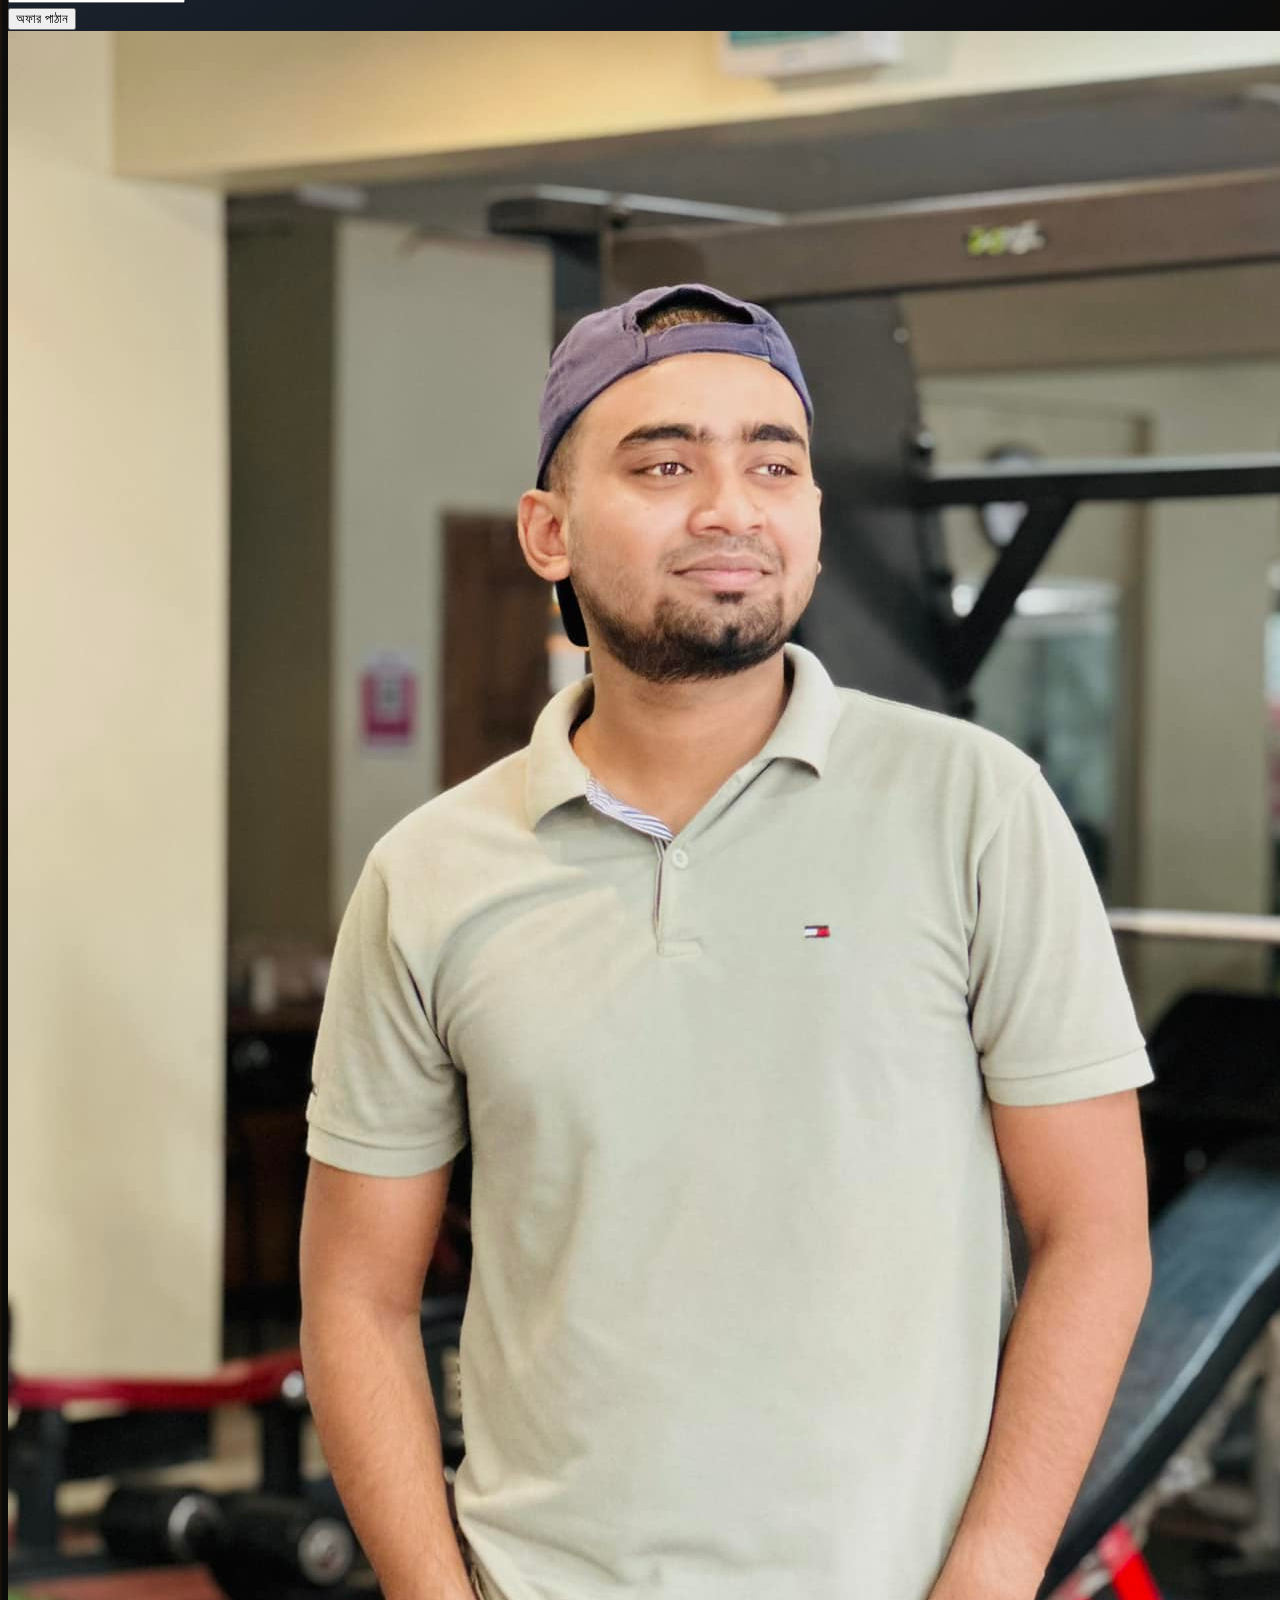
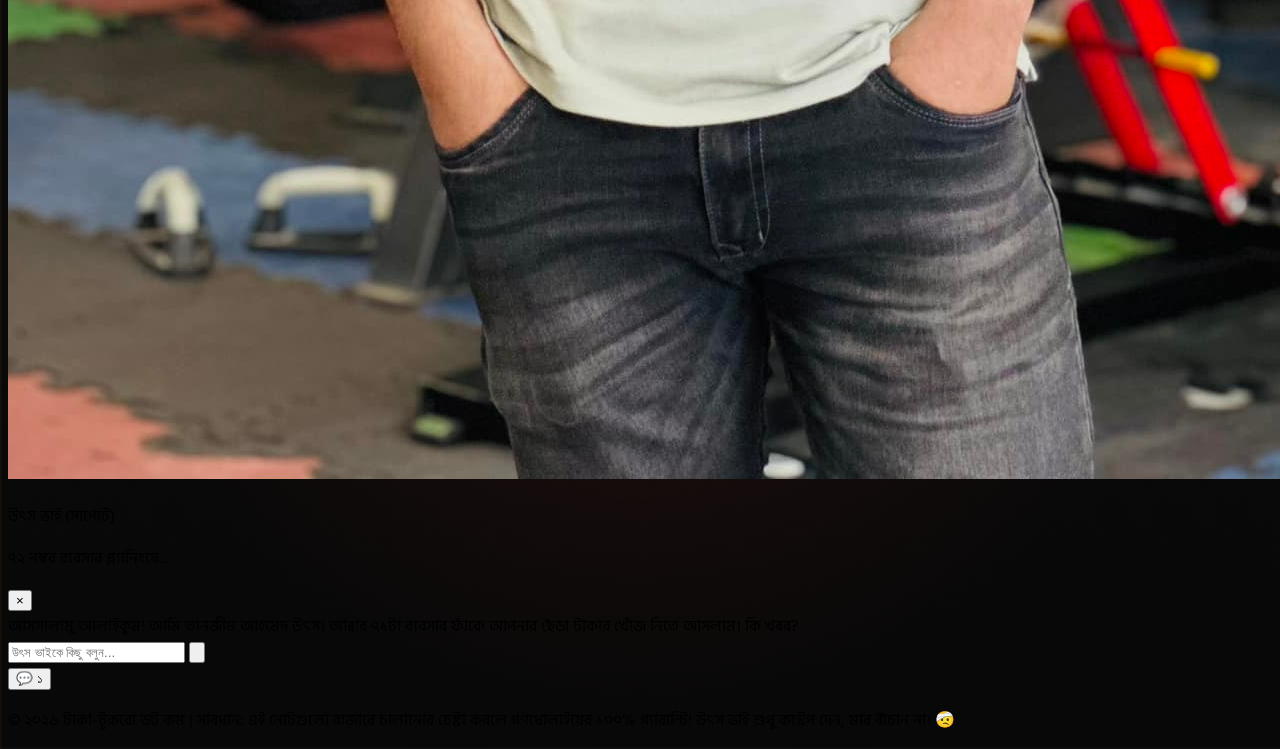
==== commit 5c645637: "live funny chat option added" ====
--- a/collection.html
+++ b/collection.html
@@ -171,7 +171,10 @@
           <span>উৎস ভাইয়ের উত্তর: “এইটা কি দাম, না পকেটের আওয়াজ?”</span>
           <span>ব্যাংক বলেছে: “আমরা এই নোটকে চিনতে পারছি না”</span>
           <span>কার্টে ৩টা নোট নিলে ফ্রি সন্দেহ</span>
-          <span>International certificate দেখে কাস্টমস বলেছে: “ভাই, এটা আবার কী?”</span>
+          <span
+            >International certificate দেখে কাস্টমস বলেছে: “ভাই, এটা আবার
+            কী?”</span
+          >
           <span>লন্ডনের চা-দাগ নোট আজ নিজেকে রাজকীয় ভাবছে</span>
           <span>লাইভ অফার: ৳ ১২</span>
           <span>উৎস ভাইয়ের উত্তর: “এইটা কি দাম, না পকেটের আওয়াজ?”</span>
@@ -404,6 +407,97 @@
       </div>
     </div>
 
+    <!-- Floating Live Chat -->
+    <div
+      id="live-chat-widget"
+      class="fixed bottom-6 right-6 z-[100] flex flex-col items-end"
+    >
+      <!-- Chat Window -->
+      <div
+        id="live-chat-window"
+        class="hidden w-80 sm:w-96 h-[450px] bg-gray-900 border border-orange-500/30 rounded-2xl shadow-2xl flex flex-col mb-4 overflow-hidden animate-fadeIn"
+      >
+        <div
+          class="bg-gradient-to-r from-orange-600 to-red-600 p-4 flex justify-between items-center"
+        >
+          <div class="flex items-center gap-3">
+            <div
+              class="w-10 h-10 rounded-full border-2 border-white/20 overflow-hidden bg-black"
+            >
+              <img
+                src="/image/Utsho.jpg"
+                alt="Utsho"
+                class="w-full h-full object-cover"
+              />
+            </div>
+            <div>
+              <p class="text-white text-sm font-bold leading-none">
+                উৎস ভাই (সাপোর্ট)
+              </p>
+              <p class="text-[10px] text-orange-200">
+                ৭২ নম্বর ব্যবসার প্ল্যানিংয়ে...
+              </p>
+            </div>
+          </div>
+          <button
+            onclick="toggleLiveChat()"
+            class="text-white hover:text-orange-200 text-2xl"
+          >
+            &times;
+          </button>
+        </div>
+        <div
+          id="live-chat-messages"
+          class="flex-grow p-4 overflow-y-auto space-y-3 text-sm scroll-smooth bg-black/40"
+        >
+          <div class="flex justify-start">
+            <div
+              class="bg-white/5 border border-white/10 rounded-2xl rounded-tl-none p-3 text-gray-300 max-w-[85%]"
+            >
+              আসসালামু আলাইকুম! আমি তানজীম আহমেদ উৎস। আব্বার ৭১টা ব্যবসার ফাঁকে
+              আপনার ছেঁড়া টাকার খোঁজ নিতে আসলাম। কি খবর?
+            </div>
+          </div>
+        </div>
+        <div class="p-4 border-t border-white/10 flex gap-2">
+          <input
+            type="text"
+            id="live-chat-input"
+            placeholder="উৎস ভাইকে কিছু বলুন..."
+            class="flex-grow bg-white/5 border border-white/10 rounded-xl px-4 py-2 text-white text-xs outline-none focus:border-orange-500 transition"
+          />
+          <button
+            onclick="sendLiveChatMessage()"
+            class="bg-orange-500 text-black p-2 rounded-xl hover:bg-orange-400 transition"
+          >
+            <svg
+              xmlns="http://www.w3.org/2000/svg"
+              class="h-5 w-5"
+              viewBox="0 0 20 20"
+              fill="currentColor"
+            >
+              <path
+                d="M10.894 2.553a1 1 0 00-1.788 0l-7 14a1 1 0 001.169 1.409l5-1.429A1 1 0 009 15.571V11a1 1 0 112 0v4.571a1 1 0 00.725.962l5 1.428a1 1 0 001.17-1.408l-7-14z"
+              />
+            </svg>
+          </button>
+        </div>
+      </div>
+      <!-- Chat Toggle Button -->
+      <button
+        onclick="toggleLiveChat()"
+        class="w-14 h-14 bg-orange-500 rounded-full shadow-lg shadow-orange-500/30 flex items-center justify-center hover:scale-110 active:scale-95 transition-all duration-300 group relative"
+      >
+        <span class="text-2xl group-hover:rotate-12 transition-transform"
+          >💬</span
+        >
+        <span
+          class="absolute -top-1 -right-1 w-5 h-5 bg-red-600 text-white text-[10px] flex items-center justify-center rounded-full font-bold animate-pulse"
+          >১</span
+        >
+      </button>
+    </div>
+
     <footer
       class="py-10 text-center border-t border-white/10 text-gray-500 mt-20"
     >
--- a/style.css
+++ b/style.css
@@ -173,12 +173,36 @@
 /* Collection page polish */
 body {
   background:
-    radial-gradient(circle at 50% 0%, rgba(255, 255, 255, 0.08), transparent 18rem),
-    linear-gradient(90deg, rgba(249, 115, 22, 0.08) 0 1px, transparent 1px 9rem),
-    linear-gradient(0deg, rgba(255, 255, 255, 0.035) 0 1px, transparent 1px 8rem),
-    radial-gradient(circle at 12% 12%, rgba(249, 115, 22, 0.2), transparent 30rem),
-    radial-gradient(circle at 88% 18%, rgba(234, 179, 8, 0.16), transparent 28rem),
-    radial-gradient(circle at 50% 92%, rgba(239, 68, 68, 0.12), transparent 34rem),
+    radial-gradient(
+      circle at 50% 0%,
+      rgba(255, 255, 255, 0.08),
+      transparent 18rem
+    ),
+    linear-gradient(
+      90deg,
+      rgba(249, 115, 22, 0.08) 0 1px,
+      transparent 1px 9rem
+    ),
+    linear-gradient(
+      0deg,
+      rgba(255, 255, 255, 0.035) 0 1px,
+      transparent 1px 8rem
+    ),
+    radial-gradient(
+      circle at 12% 12%,
+      rgba(249, 115, 22, 0.2),
+      transparent 30rem
+    ),
+    radial-gradient(
+      circle at 88% 18%,
+      rgba(234, 179, 8, 0.16),
+      transparent 28rem
+    ),
+    radial-gradient(
+      circle at 50% 92%,
+      rgba(239, 68, 68, 0.12),
+      transparent 34rem
+    ),
     linear-gradient(180deg, #0a0a0a 0%, #11100d 48%, #080808 100%);
   min-height: 100vh;
 }
@@ -195,9 +219,25 @@
   height: 12rem;
   z-index: -1;
   background:
-    linear-gradient(135deg, transparent 0 48%, rgba(251, 191, 36, 0.16) 48% 52%, transparent 52%),
-    linear-gradient(45deg, transparent 0 48%, rgba(249, 115, 22, 0.12) 48% 52%, transparent 52%);
-  mask-image: linear-gradient(90deg, transparent, #000 16%, #000 84%, transparent);
+    linear-gradient(
+      135deg,
+      transparent 0 48%,
+      rgba(251, 191, 36, 0.16) 48% 52%,
+      transparent 52%
+    ),
+    linear-gradient(
+      45deg,
+      transparent 0 48%,
+      rgba(249, 115, 22, 0.12) 48% 52%,
+      transparent 52%
+    );
+  mask-image: linear-gradient(
+    90deg,
+    transparent,
+    #000 16%,
+    #000 84%,
+    transparent
+  );
   opacity: 0.65;
 }
 
@@ -209,7 +249,11 @@
   border: 1px solid rgba(251, 191, 36, 0.28);
   border-radius: 1.25rem;
   background:
-    radial-gradient(circle at 12% 0%, rgba(251, 191, 36, 0.16), transparent 18rem),
+    radial-gradient(
+      circle at 12% 0%,
+      rgba(251, 191, 36, 0.16),
+      transparent 18rem
+    ),
     linear-gradient(135deg, rgba(255, 255, 255, 0.085), transparent 30%),
     linear-gradient(90deg, rgba(249, 115, 22, 0.13), rgba(234, 179, 8, 0.07)),
     rgba(6, 6, 6, 0.78);
@@ -225,7 +269,12 @@
   content: "";
   position: absolute;
   inset: 0;
-  background: linear-gradient(120deg, transparent 0 38%, rgba(255, 255, 255, 0.08) 42%, transparent 48%);
+  background: linear-gradient(
+    120deg,
+    transparent 0 38%,
+    rgba(255, 255, 255, 0.08) 42%,
+    transparent 48%
+  );
   pointer-events: none;
 }
 
@@ -327,7 +376,11 @@
   position: absolute;
   inset: 0;
   border-radius: inherit;
-  background: repeating-linear-gradient(135deg, rgba(251, 191, 36, 0.045) 0 1px, transparent 1px 0.7rem);
+  background: repeating-linear-gradient(
+    135deg,
+    rgba(251, 191, 36, 0.045) 0 1px,
+    transparent 1px 0.7rem
+  );
   opacity: 0.7;
   pointer-events: none;
 }
@@ -414,7 +467,11 @@
   isolation: isolate;
   border-radius: 1.25rem;
   background:
-    linear-gradient(145deg, rgba(255, 255, 255, 0.075), rgba(255, 255, 255, 0.025)),
+    linear-gradient(
+      145deg,
+      rgba(255, 255, 255, 0.075),
+      rgba(255, 255, 255, 0.025)
+    ),
     rgba(10, 10, 10, 0.84);
   box-shadow: inset 0 1px 0 rgba(255, 255, 255, 0.08);
 }
@@ -425,7 +482,12 @@
   inset: 0;
   z-index: -1;
   border-radius: inherit;
-  background: linear-gradient(135deg, rgba(249, 115, 22, 0.18), transparent 42%, rgba(234, 179, 8, 0.12));
+  background: linear-gradient(
+    135deg,
+    rgba(249, 115, 22, 0.18),
+    transparent 42%,
+    rgba(234, 179, 8, 0.12)
+  );
   opacity: 0;
   transition: opacity 0.3s ease;
 }
@@ -535,3 +597,11 @@
 .glass-card:hover .absolute.top-4.right-4 {
   transform: scale(1.1) rotate(-5deg);
 }
+
+#live-chat-messages::-webkit-scrollbar {
+  width: 4px;
+}
+
+#live-chat-messages::-webkit-scrollbar-thumb {
+  background: rgba(251, 191, 36, 0.2);
+}
